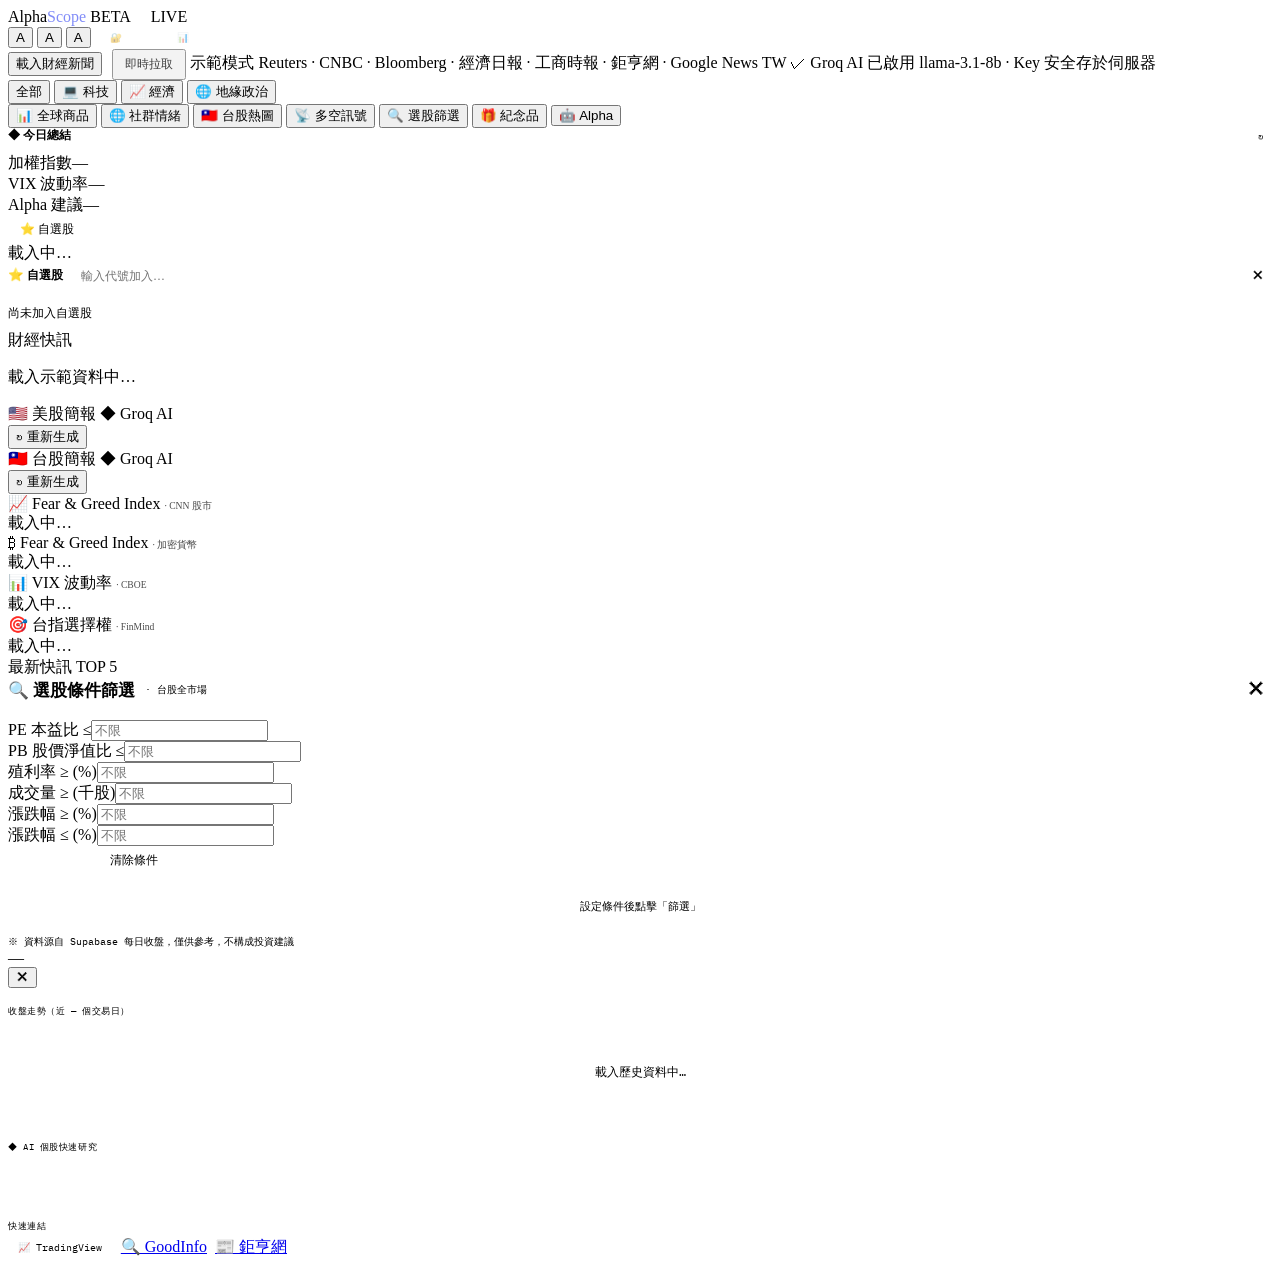
==== index.html @ 3b7e9b81 "Add files via upload" ====
<!DOCTYPE html>
<html lang="zh-TW">
<head>
  <meta charset="UTF-8">
  <meta name="viewport" content="width=device-width, initial-scale=1.0, viewport-fit=cover">
  <title>AlphaScope — AI 財經市場情報</title>
  <link rel="manifest" href="/manifest.json">
  <meta name="theme-color" content="#0c0c18">
  <meta name="mobile-web-app-capable" content="yes">
  <meta name="apple-mobile-web-app-capable" content="yes">
  <meta name="apple-mobile-web-app-status-bar-style" content="black-translucent">
  <meta name="apple-mobile-web-app-title" content="AlphaScope">
  <link rel="apple-touch-icon" href="/icons/apple-touch-icon.png">
  <link rel="apple-touch-icon" sizes="152x152" href="/icons/icon-152x152.png">
  <link rel="apple-touch-icon" sizes="192x192" href="/icons/icon-192x192.png">
  <link rel="icon" type="image/png" sizes="32x32" href="/icons/favicon-32.png">
  <meta property="og:title" content="AlphaScope — AI 財經情報">
  <meta property="og:description" content="台股熱圖・多空訊號・全球商品・新聞摘要">
  <meta property="og:image" content="/icons/icon-512x512.png">
  <meta name="description" content="AI 驅動台股市場情報：熱圖、多空訊號、全球商品、新聞摘要">
  <link rel="preconnect" href="https://fonts.googleapis.com">
  <link href="https://fonts.googleapis.com/css2?family=Playfair+Display:ital,wght@0,700;0,900;1,700&family=IBM+Plex+Mono:wght@400;500;600;700&family=Noto+Sans+TC:wght@400;500;600;700&display=swap" rel="stylesheet">
  <link rel="stylesheet" href="/css/style.css">
</head>
<body>
<header>
  <div style="display:flex;align-items:center;gap:1.25rem">
    <div class="logo">Alpha<span style="color:#818cf8">Scope</span> <span class="logo-badge">BETA</span></div>
    <div class="live-dot">LIVE</div>
  </div>
  <nav style="display:flex;align-items:center;gap:0.5rem;">
    <div class="font-size-ctrl" title="字體大小">
      <button class="font-size-btn sm" onclick="setFontSize('small')" id="fsSmall">A</button>
      <button class="font-size-btn md active" onclick="setFontSize('medium')" id="fsMedium">A</button>
      <button class="font-size-btn lg" onclick="setFontSize('large')" id="fsLarge">A</button>
    </div>
    <button id="ownerBadge" title="點擊解鎖 Owner 模式"
      style="font-family:'IBM Plex Mono',monospace;font-size:0.6rem;padding:0.22rem 0.65rem;border-radius:var(--r-sm);border:1px solid rgba(255,255,255,0.2);background:transparent;color:rgba(255,255,255,0.45);cursor:pointer;transition:all 0.15s;white-space:nowrap;">
      🔐 <span class="hide-mobile">登入</span>
    </button>
    <a href="/chart.html" target="_blank" class="nav-link"
       style="font-family:'IBM Plex Mono',monospace;font-size:0.6rem;padding:0.22rem 0.55rem;border-radius:var(--r-sm);border:1px solid rgba(255,255,255,0.15);color:rgba(255,255,255,0.5);text-decoration:none;white-space:nowrap;">
      📊 <span class="hide-mobile">K線圖</span>
    </a>
  </nav>
</header>

<div class="api-config-bar">
  <div class="api-row">
    <button class="api-fetch-btn" id="fetchBtn" onclick="loadCachedNews()">載入財經新聞</button>
    <button class="api-fetch-btn" id="fetchLiveBtn" onclick="fetchMarketaux()" title="即時從 RSS 抓取最新新聞" style="margin-left:6px;opacity:0.75;font-size:0.78rem;padding:0.3rem 0.7rem;">即時拉取</button>
    <span class="api-status" id="apiStatus">示範模式</span>
    <span class="api-hint" style="margin-right:auto;">Reuters · CNBC · Bloomberg · 經濟日報 · 工商時報 · 鉅亨網 · Google News TW</span>
    <span class="api-status ok" id="groqStatus">✓ Groq AI 已啟用</span>
    <span class="api-hint">llama-3.1-8b · Key 安全存於伺服器</span>
  </div>
</div>

<div class="category-bar">
  <button class="cat-tab active" data-cat="general">全部</button>
  <button class="cat-tab" data-cat="tech">💻 科技</button>
  <button class="cat-tab" data-cat="economy">📈 經濟</button>
  <button class="cat-tab" data-cat="geopolitics">🌐 地緣政治</button>
  <div class="cat-tab-divider"></div>
  <button class="cat-tab cat-tab-tools" id="futuresTab" onclick="showFutures()">📊 全球商品</button>
  <button class="cat-tab cat-tab-tools" id="sentimentTab" onclick="showSentiment()">🌐 社群情緒</button>
  <button class="cat-tab cat-tab-tools" id="heatmapTab" onclick="showHeatmap()">🇹🇼 台股熱圖</button>
  <button class="cat-tab cat-tab-tools" id="signalTab" onclick="showSignal()">📡 多空訊號</button>
  <button class="cat-tab cat-tab-tools" id="screenerTab" onclick="openScreener()">🔍 選股篩選</button>
  <button class="cat-tab cat-tab-tools" id="giftsTab" onclick="showGifts()">🎁 紀念品</button>
  <button class="cat-tab cat-tab-tools" id="alphaTab" onclick="showAlpha()">🤖 Alpha</button>
</div>

<main>
  <div>
    <div id="dailySummaryBanner">
      <div style="display:flex;align-items:center;gap:0.55rem;margin-bottom:0.6rem;flex-wrap:wrap;">
        <span style="font-size:0.72rem;color:var(--muted);font-weight:600;">◆ 今日總結</span>
        <span id="dsbMoodPill" class="dsb-mood-pill"></span>
        <span id="dsbDate" style="font-size:0.68rem;color:var(--muted);margin-left:auto;"></span>
        <button onclick="refreshDailySummary()" style="font-size:0.7rem;padding:2px 8px;border-radius:4px;border:1px solid var(--border);background:transparent;color:var(--muted);cursor:pointer;">↻</button>
      </div>
      <div class="dsb-grid" id="dsbGrid">
        <div class="dsb-stat"><span class="dsb-label">加權指數</span><span class="dsb-val" id="dsbTWSE">—</span></div>
        <div class="dsb-stat"><span class="dsb-label">VIX 波動率</span><span class="dsb-val" id="dsbVIX">—</span></div>
        <div class="dsb-stat"><span class="dsb-label">Alpha 建議</span><span class="dsb-val" id="dsbAlpha">—</span></div>
        <button onclick="openWatchlistPanel()" style="font-size:0.75rem;padding:0.3rem 0.75rem;border-radius:6px;border:1px solid var(--border);background:var(--bg);color:var(--text);cursor:pointer;white-space:nowrap;">⭐ 自選股</button>
      </div>
      <div class="dsb-note" id="dsbNote">載入中…</div>
      <div id="dsbContext" style="display:none;margin-top:0.65rem;padding:0.55rem 0.75rem;border-left:3px solid #3b82f6;background:rgba(59,130,246,0.06);border-radius:0 6px 6px 0;font-size:0.75rem;color:var(--text);line-height:1.6;"></div>
      <div id="dsbRisks" style="display:none;margin-top:0.6rem;">
        <div style="font-size:0.68rem;font-weight:700;color:#d97706;margin-bottom:0.35rem;">⚠ 關鍵風險</div>
        <ul id="dsbRiskList" style="margin:0;padding-left:1.1rem;font-size:0.73rem;color:var(--text);line-height:1.7;"></ul>
      </div>
      <div id="dsbSectors" style="display:none;margin-top:0.6rem;">
        <div style="font-size:0.68rem;font-weight:700;color:var(--muted);margin-bottom:0.35rem;">🏭 今日重點產業</div>
        <div id="dsbSectorList" style="display:flex;flex-wrap:wrap;gap:0.4rem;"></div>
      </div>
    </div>

    <div id="instAlertBar"></div>

    <div id="watchlistPanel">
      <div style="display:flex;align-items:center;margin-bottom:0.6rem;gap:0.5rem;">
        <span style="font-size:0.78rem;font-weight:700;">⭐ 自選股</span>
        <input id="wlSearchInput" type="text" placeholder="輸入代號加入…" maxlength="6"
          style="flex:1;padding:0.28rem 0.6rem;border:1px solid var(--border);border-radius:5px;font-size:0.78rem;background:var(--surface);color:var(--text);"
          onkeydown="if(event.key==='Enter')wlAddStock(this.value)">
        <button onclick="wlAddStock(document.getElementById('wlSearchInput').value)"
          style="padding:0.28rem 0.75rem;border-radius:5px;border:none;background:var(--accent);color:#fff;font-size:0.72rem;cursor:pointer;">+加入</button>
        <button onclick="document.getElementById('watchlistPanel').style.display='none'"
          style="padding:0.28rem 0.5rem;border-radius:5px;border:1px solid var(--border);background:transparent;color:var(--muted);font-size:0.78rem;cursor:pointer;">✕</button>
      </div>
      <div id="wlList"><div style="font-size:0.78rem;color:var(--muted);padding:0.5rem 0;">尚未加入自選股</div></div>
    </div>

    <div id="marketSummaryBox" style="display:none;margin-bottom:1.5rem;background:var(--surface);border:1.5px solid var(--accent);border-radius:10px;overflow:hidden;">
      <div style="background:var(--accent);padding:0.6rem 1.2rem;display:flex;align-items:center;justify-content:space-between;">
        <span style="color:#fff;font-family:'IBM Plex Mono',monospace;font-size:0.72rem;font-weight:700;letter-spacing:0.08em;">◆ 今日市場摘要 · Groq AI</span>
        <div style="display:flex;align-items:center;gap:0.6rem;">
          <span id="summaryTs" style="color:rgba(255,255,255,0.75);font-family:'IBM Plex Mono',monospace;font-size:0.62rem;"></span>
          <button onclick="requireOwner(()=>generateMarketSummary())" style="background:rgba(255,255,255,0.2);border:none;color:#fff;font-size:0.65rem;padding:0.2rem 0.6rem;border-radius:4px;cursor:pointer;font-family:'IBM Plex Mono',monospace;">↻ 重新生成</button>
        </div>
      </div>
      <div id="marketSummaryContent" style="padding:1.1rem 1.3rem;">
        <div class="skeleton"><div class="skel-line"></div><div class="skel-line"></div><div class="skel-line" style="width:80%"></div></div>
      </div>
    </div>

    <div class="feed-header">
      <div><div class="feed-title">財經快訊</div></div>
      <div style="display:flex;align-items:center;gap:0.6rem;">
        <div class="feed-count" id="feedCount"></div>
      </div>
    </div>
    <div id="newsFeed">
      <div class="feed-state"><div class="spinner"></div><p>載入示範資料中…</p></div>
    </div>

    <!-- Futures Panel -->
    <div id="futuresPanel" style="display:none;">
      <div class="panel-header">
        <div class="panel-title">全球商品排行榜</div>
        <div style="display:flex;gap:0.5rem;align-items:center;">
          <span id="futuresTs" class="ts-label"></span>
          <button class="icon-btn" onclick="loadFutures()">↻ 更新</button>
        </div>
      </div>
      <div id="futuresLoading" style="text-align:center;padding:3rem;color:var(--muted);font-size:0.78rem;">載入中…</div>
      <div id="futuresContent" style="display:none;">
        <div style="display:flex;gap:0.5rem;margin-bottom:1rem;flex-wrap:wrap;">
          <button class="fut-sort-btn active" onclick="renderFuturesChart('chgPct')">漲跌幅</button>
          <button class="fut-sort-btn" onclick="renderFuturesChart('volPct')">波幅</button>
        </div>
        <div id="futuresChart"></div>
      </div>
    </div>

    <!-- 社群情緒面板 -->
    <div id="sentimentPanel" style="display:none;">
      <div class="panel-header">
        <div class="panel-title">社群情緒儀表板</div>
        <div style="display:flex;gap:0.5rem;align-items:center;flex-wrap:wrap;">
          <span id="sentimentTs" class="ts-label"></span>
          <button onclick="requireOwner(()=>startSentimentAnalysis())" id="sentimentAnalyzeBtn" style="font-family:'IBM Plex Mono',monospace;font-size:0.65rem;padding:0.3rem 0.9rem;border:none;border-radius:4px;background:var(--accent);color:#fff;cursor:pointer;">▶ 分析</button>
          <button onclick="loadSentimentDemo()" style="font-family:'IBM Plex Mono',monospace;font-size:0.65rem;padding:0.3rem 0.9rem;border:1px solid var(--accent2);border-radius:4px;background:transparent;color:var(--accent2);cursor:pointer;">Demo</button>
        </div>
      </div>
      <div id="sentAiSummary" style="display:none;background:var(--surface);color:var(--text);border-radius:6px;padding:16px 20px;margin-bottom:18px;border-left:4px solid var(--accent);box-shadow:0 0 0 1px var(--border);">
        <div style="font-family:'IBM Plex Mono',monospace;font-size:0.63rem;color:var(--accent);letter-spacing:0.12em;margin-bottom:8px;display:flex;align-items:center;gap:6px;">
          <span style="width:6px;height:6px;background:var(--accent);border-radius:50%;display:inline-block;animation:sentPulse 1.5s infinite;"></span>
          AI SENTIMENT SUMMARY
        </div>
        <p id="sentAiText" style="font-size:0.85rem;line-height:1.7;"></p>
      </div>
      <div style="display:flex;gap:6px;margin-bottom:16px;flex-wrap:wrap;">
        <button class="sent-src-tab active" data-src="all" onclick="sentFilterSrc('all',this)">🌐 全部</button>
        <button class="sent-src-tab" data-src="ptt" onclick="sentFilterSrc('ptt',this)">🇹🇼 PTT 股票版</button>
        <button class="sent-src-tab" data-src="wsb" onclick="sentFilterSrc('wsb',this)">🟠 Reddit WSB</button>
        <button class="sent-src-tab" data-src="inv" onclick="sentFilterSrc('inv',this)">🔵 r/investing</button>
      </div>
      <div style="display:grid;grid-template-columns:280px 1fr;gap:16px;margin-bottom:18px;" class="sent-top-grid">
        <div style="background:var(--surface);border:1px solid var(--border);border-radius:6px;padding:20px 16px;display:flex;flex-direction:column;align-items:center;">
          <div style="font-family:'IBM Plex Mono',monospace;font-size:0.62rem;color:var(--muted);letter-spacing:0.1em;margin-bottom:12px;">SENTIMENT SCORE</div>
          <svg viewBox="0 0 200 110" style="width:180px;height:99px;">
            <path d="M 20 100 A 80 80 0 0 1 180 100" fill="none" stroke="#e5e7eb" stroke-width="16" stroke-linecap="round"/>
            <path d="M 20 100 A 80 80 0 0 1 80 28"   fill="none" stroke="#c8e6c9" stroke-width="16" stroke-linecap="round"/>
            <path d="M 80 28  A 80 80 0 0 1 120 28"  fill="none" stroke="#e2e3e5" stroke-width="16" stroke-linecap="round"/>
            <path d="M 120 28 A 80 80 0 0 1 180 100" fill="none" stroke="#ffccbc" stroke-width="16" stroke-linecap="round"/>
            <line id="sentNeedle" x1="100" y1="100" x2="100" y2="30" stroke="#1a1814" stroke-width="3" stroke-linecap="round" transform="rotate(0,100,100)"/>
            <circle cx="100" cy="100" r="6" fill="#1a1814"/>
            <text x="16"  y="118" font-size="9" fill="#8a8278" font-family="IBM Plex Mono">BEAR</text>
            <text x="168" y="118" font-size="9" fill="#8a8278" font-family="IBM Plex Mono">BULL</text>
          </svg>
          <div id="sentGaugeValue" style="font-family:'Playfair Display',serif;font-size:2rem;font-weight:700;color:var(--muted);">—</div>
          <div id="sentGaugeLabel" style="font-family:'IBM Plex Mono',monospace;font-size:0.75rem;color:var(--muted);margin-top:2px;">等待分析</div>
        </div>
        <div style="background:var(--surface);border:1px solid var(--border);border-radius:6px;padding:18px 20px;">
          <div style="font-family:'IBM Plex Mono',monospace;font-size:0.62rem;color:var(--muted);letter-spacing:0.1em;margin-bottom:14px;">BREAKDOWN</div>
          <div style="display:flex;flex-direction:column;gap:12px;" id="sentBarsWrap">
            <div style="display:flex;align-items:center;gap:8px;">
              <span style="font-family:'IBM Plex Mono',monospace;font-size:0.68rem;color:#dc2626;width:50px;">多頭</span>
              <div style="flex:1;background:#e5e7eb;border-radius:2px;height:16px;overflow:hidden;"><div id="sentBullBar" style="height:100%;width:0%;background:#dc2626;border-radius:2px;transition:width 0.8s;"></div></div>
              <span id="sentBullCnt" style="font-family:'IBM Plex Mono',monospace;font-size:0.75rem;color:var(--accent);width:28px;text-align:right;">0</span>
            </div>
            <div style="display:flex;align-items:center;gap:8px;">
              <span style="font-family:'IBM Plex Mono',monospace;font-size:0.68rem;color:var(--muted);width:50px;">中性</span>
              <div style="flex:1;background:#e5e7eb;border-radius:2px;height:16px;overflow:hidden;"><div id="sentNeuBar" style="height:100%;width:0%;background:var(--muted);border-radius:2px;transition:width 0.8s;"></div></div>
              <span id="sentNeuCnt" style="font-family:'IBM Plex Mono',monospace;font-size:0.75rem;color:var(--muted);width:28px;text-align:right;">0</span>
            </div>
            <div style="display:flex;align-items:center;gap:8px;">
              <span style="font-family:'IBM Plex Mono',monospace;font-size:0.68rem;color:var(--accent3);width:50px;">空頭</span>
              <div style="flex:1;background:#e5e7eb;border-radius:2px;height:16px;overflow:hidden;"><div id="sentBearBar" style="height:100%;width:0%;background:#16a34a;border-radius:2px;transition:width 0.8s;"></div></div>
              <span id="sentBearCnt" style="font-family:'IBM Plex Mono',monospace;font-size:0.75rem;color:var(--accent3);width:28px;text-align:right;">0</span>
            </div>
          </div>
          <div style="margin-top:14px;padding-top:12px;border-top:1px solid var(--border);">
            <div style="display:flex;align-items:center;justify-content:space-between;margin-bottom:8px;">
              <div style="font-family:'IBM Plex Mono',monospace;font-size:0.62rem;color:var(--muted);letter-spacing:0.1em;">BY SOURCE</div>
              <div style="display:flex;gap:8px;font-family:'IBM Plex Mono',monospace;font-size:0.58rem;">
                <span style="display:flex;align-items:center;gap:3px;"><span style="width:8px;height:8px;border-radius:50%;background:#dc2626;display:inline-block;"></span>多頭</span>
                <span style="display:flex;align-items:center;gap:3px;"><span style="width:8px;height:8px;border-radius:50%;background:#b4b2a9;display:inline-block;"></span>中性</span>
                <span style="display:flex;align-items:center;gap:3px;"><span style="width:8px;height:8px;border-radius:50%;background:var(--accent3);display:inline-block;"></span>空頭</span>
              </div>
            </div>
            <div id="sentSrcBreakdown" style="display:flex;flex-direction:column;gap:6px;"></div>
          </div>
        </div>
      </div>
      <div style="display:flex;align-items:center;justify-content:space-between;margin-bottom:10px;flex-wrap:wrap;gap:6px;">
        <div style="font-family:'Playfair Display',serif;font-size:1rem;font-weight:600;">貼文列表</div>
        <div style="display:flex;gap:5px;flex-wrap:wrap;" id="sentFilterPills">
          <button class="sent-pill active-all" onclick="sentFilterSentiment('all',this)">全部</button>
          <button class="sent-pill" onclick="sentFilterSentiment('bull',this)">多頭 🔴</button>
          <button class="sent-pill" onclick="sentFilterSentiment('neutral',this)">中性 ⚪</button>
          <button class="sent-pill" onclick="sentFilterSentiment('bear',this)">空頭 🟢</button>
        </div>
      </div>
      <div id="sentPostList" style="display:flex;flex-direction:column;gap:8px;">
        <div style="text-align:center;padding:36px;color:var(--muted);font-family:'IBM Plex Mono',monospace;font-size:0.75rem;">
          點擊「▶ 分析」開始，或點「Demo」查看效果
        </div>
      </div>
    </div>

    <!-- 台股熱圖面板 -->
    <div id="heatmapPanel" style="display:none;">
      <div>
        <div class="panel-header">
          <div class="panel-title">🇹🇼 台股市場熱圖</div>
          <div style="display:flex;gap:0.5rem;align-items:center;flex-wrap:wrap;">
            <span id="heatmapTs" class="ts-label"></span>
            <span class="info-badge" title="面積依市值^0.38壓縮，台積電佔約12%，保留相對大小">面積 ≈ 市值</span>
            <button class="icon-btn" onclick="debugHeatmapDates()" title="查看 Supabase 各日期資料覆蓋率" style="font-size:0.58rem;opacity:0.7;">🔍 除錯</button>
            <button class="icon-btn" onclick="loadHeatmap()">↻ 更新</button>
          </div>
        </div>
        <div style="display:flex;align-items:center;justify-content:space-between;margin-bottom:12px;flex-wrap:wrap;gap:8px;">
          <div style="display:flex;align-items:center;gap:6px;">
            <span style="font-family:'IBM Plex Mono',monospace;font-size:0.6rem;color:var(--muted);">漲跌幅</span>
            <div style="display:flex;gap:2px;align-items:center;">
              <div style="width:20px;height:10px;border-radius:2px;background:#7b1a1a;"></div>
              <div style="width:20px;height:10px;border-radius:2px;background:#a83030;"></div>
              <div style="width:20px;height:10px;border-radius:2px;background:#dc2626;"></div>
              <div style="width:20px;height:10px;border-radius:2px;background:#e07850;"></div>
              <div style="width:20px;height:10px;border-radius:2px;background:#8a8480;"></div>
              <div style="width:20px;height:10px;border-radius:2px;background:#4a9d6a;"></div>
              <div style="width:20px;height:10px;border-radius:2px;background:#16a34a;"></div>
              <div style="width:20px;height:10px;border-radius:2px;background:#1a7040;"></div>
              <div style="width:20px;height:10px;border-radius:2px;background:#0f4a28;"></div>
            </div>
            <span style="font-family:'IBM Plex Mono',monospace;font-size:0.58rem;color:#dc2626;font-weight:600;">▲漲</span>
            <span style="font-family:'IBM Plex Mono',monospace;font-size:0.58rem;color:var(--accent3);font-weight:600;">▼跌</span>
          </div>
          <span style="font-family:'IBM Plex Mono',monospace;font-size:0.58rem;color:var(--muted);">點擊開啟 TradingView · 滑鼠懸停查看詳情</span>
        </div>
        <div id="hmSectorBar" style="margin-bottom:10px;display:none;">
          <div style="font-family:'IBM Plex Mono',monospace;font-size:0.55rem;color:var(--muted);letter-spacing:0.06em;margin-bottom:6px;">
            <span id="hmSectorBarTitle">產業漲跌幅</span><span style="opacity:0.6;"> · 點擊篩選</span>
          </div>
          <div id="hmSectorBarRows" style="display:flex;flex-direction:column;gap:4px;"></div>
        </div>
        <div id="hmSectorFilter" style="display:flex;gap:5px;margin-bottom:12px;flex-wrap:wrap;">
          <button class="hm-filter-btn active" data-sector="all" onclick="hmFilterSector('all',this)">全部</button>
        </div>
        <div id="heatmapLoading" style="text-align:center;padding:3rem;color:var(--muted);font-size:0.78rem;"><div class="spinner" style="margin:0 auto 12px;"></div>載入台股資料中…</div>
        <div id="heatmapSvgWrap" style="display:none;">
          <svg id="heatmapSvg" xmlns="http://www.w3.org/2000/svg"></svg>
        </div>
      </div>
    </div>

    <div id="hmTooltip"></div>

    <!-- 多空訊號面板 -->
    <div id="signalPanel" style="display:none;">
      <div class="signal-header">
        <div class="panel-title">📡 多空訊號</div>
        <button class="icon-btn" onclick="loadMktSignals()">↻ 更新</button>
      </div>

      <div id="mktSignalPanel" style="display:flex;flex-direction:column;gap:1rem;">

        <!-- 綜合訊號儀表盤 -->
        <div id="mktSignalSummary" style="display:flex;flex-direction:column;align-items:center;gap:1rem;padding:1.4rem 1.2rem;">
          <div style="position:relative;width:160px;height:160px;flex-shrink:0;">
            <svg width="160" height="160" viewBox="0 0 160 160" style="display:block;">
              <circle cx="80" cy="80" r="66" fill="none" stroke="var(--border)" stroke-width="10" stroke-dasharray="331 415" stroke-dashoffset="-83" stroke-linecap="round"/>
              <circle id="signalGaugeArc" cx="80" cy="80" r="66" fill="none" stroke="var(--muted)" stroke-width="10"
                stroke-dasharray="0 415" stroke-dashoffset="-83" stroke-linecap="round"
                style="transition:stroke-dasharray 0.8s ease,stroke 0.5s;"/>
              <text id="signalGaugeScore" x="80" y="72" text-anchor="middle" font-size="34" font-weight="800" fill="var(--muted)" font-family="'IBM Plex Mono',monospace">—</text>
              <text x="80" y="90" text-anchor="middle" font-size="11" fill="var(--muted)" font-family="inherit">/100</text>
              <text id="signalGaugeLabel" x="80" y="112" text-anchor="middle" font-size="12" font-weight="700" fill="var(--muted)" font-family="inherit">載入中</text>
            </svg>
            <div style="position:absolute;bottom:14px;left:6px;font-size:0.55rem;color:var(--muted);font-family:'IBM Plex Mono',monospace;">空</div>
            <div style="position:absolute;bottom:14px;right:6px;font-size:0.55rem;color:var(--muted);font-family:'IBM Plex Mono',monospace;">多</div>
          </div>
          <div style="text-align:center;">
            <div id="mktSignalTitle" style="font-family:'IBM Plex Mono',monospace;font-size:0.9rem;font-weight:700;letter-spacing:0.04em;">載入中…</div>
            <div id="mktSignalDesc" style="font-family:'IBM Plex Mono',monospace;font-size:0.7rem;color:var(--muted);margin-top:4px;"></div>
          </div>
          <div id="mktSignalDot" style="display:none;"></div>
          <div id="mktSignalScore" style="display:none;"></div>
          <div style="display:grid;grid-template-columns:repeat(4,minmax(0,1fr));gap:0.5rem;width:100%;">
            <div style="background:var(--bg);border:1px solid var(--border);border-radius:8px;padding:0.55rem 0.4rem;text-align:center;">
              <div style="font-size:0.58rem;color:var(--muted);margin-bottom:4px;">法人籌碼</div>
              <svg width="38" height="38" viewBox="0 0 38 38" style="display:block;margin:0 auto 2px;">
                <circle cx="19" cy="19" r="14" fill="none" stroke="var(--border)" stroke-width="3"/>
                <circle id="subArcChips" cx="19" cy="19" r="14" fill="none" stroke="var(--muted)" stroke-width="3" stroke-dasharray="0 88" stroke-dashoffset="22" stroke-linecap="round" style="transition:all 0.6s;"/>
                <text id="subTxtChips" x="19" y="23" text-anchor="middle" font-size="9" font-weight="700" fill="var(--muted)" font-family="'IBM Plex Mono',monospace">—</text>
              </svg>
              <div id="subLblChips" style="font-size:0.55rem;color:var(--muted);">待載入</div>
            </div>
            <div style="background:var(--bg);border:1px solid var(--border);border-radius:8px;padding:0.55rem 0.4rem;text-align:center;">
              <div style="font-size:0.58rem;color:var(--muted);margin-bottom:4px;">選擇權</div>
              <svg width="38" height="38" viewBox="0 0 38 38" style="display:block;margin:0 auto 2px;">
                <circle cx="19" cy="19" r="14" fill="none" stroke="var(--border)" stroke-width="3"/>
                <circle id="subArcOpt" cx="19" cy="19" r="14" fill="none" stroke="var(--muted)" stroke-width="3" stroke-dasharray="0 88" stroke-dashoffset="22" stroke-linecap="round" style="transition:all 0.6s;"/>
                <text id="subTxtOpt" x="19" y="23" text-anchor="middle" font-size="9" font-weight="700" fill="var(--muted)" font-family="'IBM Plex Mono',monospace">—</text>
              </svg>
              <div id="subLblOpt" style="font-size:0.55rem;color:var(--muted);">待載入</div>
            </div>
            <div style="background:var(--bg);border:1px solid var(--border);border-radius:8px;padding:0.55rem 0.4rem;text-align:center;">
              <div style="font-size:0.58rem;color:var(--muted);margin-bottom:4px;">融資券</div>
              <svg width="38" height="38" viewBox="0 0 38 38" style="display:block;margin:0 auto 2px;">
                <circle cx="19" cy="19" r="14" fill="none" stroke="var(--border)" stroke-width="3"/>
                <circle id="subArcMargin" cx="19" cy="19" r="14" fill="none" stroke="var(--muted)" stroke-width="3" stroke-dasharray="0 88" stroke-dashoffset="22" stroke-linecap="round" style="transition:all 0.6s;"/>
                <text id="subTxtMargin" x="19" y="23" text-anchor="middle" font-size="9" font-weight="700" fill="var(--muted)" font-family="'IBM Plex Mono',monospace">—</text>
              </svg>
              <div id="subLblMargin" style="font-size:0.55rem;color:var(--muted);">待載入</div>
            </div>
            <div style="background:var(--bg);border:1px solid var(--border);border-radius:8px;padding:0.55rem 0.4rem;text-align:center;">
              <div style="font-size:0.58rem;color:var(--muted);margin-bottom:4px;">恐慌指數</div>
              <svg width="38" height="38" viewBox="0 0 38 38" style="display:block;margin:0 auto 2px;">
                <circle cx="19" cy="19" r="14" fill="none" stroke="var(--border)" stroke-width="3"/>
                <circle id="subArcVix" cx="19" cy="19" r="14" fill="none" stroke="var(--muted)" stroke-width="3" stroke-dasharray="0 88" stroke-dashoffset="22" stroke-linecap="round" style="transition:all 0.6s;"/>
                <text id="subTxtVix" x="19" y="23" text-anchor="middle" font-size="9" font-weight="700" fill="var(--muted)" font-family="'IBM Plex Mono',monospace">—</text>
              </svg>
              <div id="subLblVix" style="font-size:0.55rem;color:var(--muted);">待載入</div>
            </div>
          </div>
        </div>

        <!-- 三欄 grid -->
        <div style="display:grid;grid-template-columns:repeat(3,minmax(0,1fr));gap:1rem;align-items:start;">

          <!-- 欄①：台指選擇權 -->
          <div style="border-radius:12px;padding:1.1rem 1.2rem;box-shadow:0 0 0 1px var(--border-dark);background:var(--surface);">
            <div style="font-family:'IBM Plex Mono',monospace;font-size:0.6rem;color:var(--muted);letter-spacing:0.1em;text-transform:uppercase;margin-bottom:1rem;">🎯 台指選擇權</div>
            <div class="stat-grid stat-grid-2" style="margin-bottom:0.3rem;">
              <div class="stat-card">
                <div class="stat-label">P/C Ratio OI</div>
                <div id="ms_pcOI" class="stat-value">—</div>
                <div id="ms_pcOILabel" class="stat-badge"></div>
              </div>
              <div class="stat-card">
                <div class="stat-label">Max Pain</div>
                <div id="ms_maxPain" class="stat-value" style="font-size:1rem;">—</div>
                <div class="stat-badge" style="color:var(--muted);font-size:0.55rem;">點</div>
              </div>
            </div>
            <!-- ✅ Max Pain 近5日趨勢圖（多空訊號儀表板）-->
            <div id="ms_maxPainTrend"></div>
            <div class="opt-inst-label" style="margin-top:0.75rem;">法人選擇權淨部位（口）</div>
            <div id="ms_instRows" style="display:flex;flex-direction:column;gap:0.28rem;"></div>
            <div id="ms_optTs" style="font-family:'IBM Plex Mono',monospace;font-size:0.62rem;color:var(--muted);text-align:right;margin-top:0.7rem;"></div>
          </div>

          <!-- 欄②：微台指散戶多空比 -->
          <div style="border-radius:12px;padding:1.1rem 1.2rem;box-shadow:0 0 0 1px var(--border-dark);background:var(--surface);">
            <div style="font-family:'IBM Plex Mono',monospace;font-size:0.6rem;color:var(--muted);letter-spacing:0.1em;text-transform:uppercase;margin-bottom:1rem;">🔬 微型台指 TMF（微台）OI 口數</div>
            <div id="ms_tmfLoading" style="font-size:0.72rem;color:var(--muted);">載入中…</div>
            <div id="ms_tmfContent" style="display:none;">
              <div style="display:flex;align-items:baseline;gap:0.5rem;margin-bottom:0.25rem;">
                <div id="ms_tmfRatio" style="font-family:'Playfair Display',serif;font-size:1.9rem;font-weight:800;line-height:1;">—</div>
                <div style="font-family:'IBM Plex Mono',monospace;font-size:0.65rem;color:var(--muted);">%</div>
              </div>
              <div id="ms_tmfLabel" style="font-family:'IBM Plex Mono',monospace;font-size:0.6rem;padding:0.22rem 0.5rem;border-radius:4px;display:inline-block;margin-bottom:0.8rem;font-weight:600;"></div>
              <div style="display:grid;grid-template-columns:1fr 1fr;gap:0.5rem;margin-bottom:0.8rem;">
                <div style="background:var(--bg);border-radius:8px;padding:0.5rem 0.6rem;">
                  <div style="font-family:'IBM Plex Mono',monospace;font-size:0.62rem;color:var(--muted);margin-bottom:3px;">三大法人合計淨額</div>
                  <div id="ms_tmfTotalNet" style="font-family:'IBM Plex Mono',monospace;font-size:0.88rem;font-weight:700;">—</div>
                  <div style="font-family:'IBM Plex Mono',monospace;font-size:0.5rem;color:var(--muted);">口</div>
                </div>
                <div style="background:var(--bg);border-radius:8px;padding:0.5rem 0.6rem;">
                  <div style="font-family:'IBM Plex Mono',monospace;font-size:0.62rem;color:var(--muted);margin-bottom:3px;">全體未平倉量</div>
                  <div id="ms_tmfTotalOI" style="font-family:'IBM Plex Mono',monospace;font-size:0.88rem;font-weight:700;">—</div>
                  <div style="font-family:'IBM Plex Mono',monospace;font-size:0.5rem;color:var(--muted);">口</div>
                </div>
              </div>
              <div style="font-family:'IBM Plex Mono',monospace;font-size:0.62rem;color:var(--muted);margin-bottom:0.35rem;">法人淨部位（口）</div>
              <div id="ms_tmfInstRows" style="display:flex;flex-direction:column;gap:0.25rem;margin-bottom:0.6rem;"></div>
              <div style="font-family:'IBM Plex Mono',monospace;font-size:0.62rem;color:var(--muted);margin-bottom:0.35rem;">近期散戶多空比（%）</div>
              <div id="ms_tmfBars" style="display:flex;align-items:flex-end;gap:3px;height:44px;"></div>
              <div id="ms_tmfDates" style="display:flex;gap:3px;margin-top:3px;"></div>
              <div id="ms_tmfTs" style="font-family:'IBM Plex Mono',monospace;font-size:0.62rem;color:var(--muted);text-align:right;margin-top:0.6rem;"></div>
            </div>
          </div>

          <!-- 欄③：融資融券 + 回測 -->
          <div style="display:flex;flex-direction:column;gap:1rem;">
            <div style="border-radius:12px;padding:1.1rem 1.2rem;box-shadow:0 0 0 1px var(--border-dark);background:var(--surface);">
              <div style="font-family:'IBM Plex Mono',monospace;font-size:0.6rem;color:var(--muted);letter-spacing:0.1em;text-transform:uppercase;margin-bottom:1rem;">💳 融資融券</div>
              <div id="ms_marginLoading" style="font-size:0.72rem;color:var(--muted);">載入中…</div>
              <div id="ms_marginContent" style="display:none;">
                <div style="display:grid;grid-template-columns:1fr 1fr;gap:0.6rem;margin-bottom:0.7rem;">
                  <div style="background:var(--bg);border-radius:8px;padding:0.6rem 0.5rem;text-align:center;">
                    <div style="font-family:'IBM Plex Mono',monospace;font-size:0.62rem;color:var(--muted);">融資餘額（億）</div>
                    <div id="ms_marginBal" style="font-family:'Playfair Display',serif;font-size:1.4rem;font-weight:800;margin-top:3px;line-height:1.1;">—</div>
                    <div id="ms_marginChg" style="font-family:'IBM Plex Mono',monospace;font-size:0.58rem;font-weight:700;margin-top:3px;"></div>
                  </div>
                  <div style="background:var(--bg);border-radius:8px;padding:0.6rem 0.5rem;text-align:center;">
                    <div style="font-family:'IBM Plex Mono',monospace;font-size:0.62rem;color:var(--muted);">融券餘額（張）</div>
                    <div id="ms_shortBal" style="font-family:'Playfair Display',serif;font-size:1.4rem;font-weight:800;margin-top:3px;line-height:1.1;">—</div>
                    <div id="ms_shortChg" style="font-family:'IBM Plex Mono',monospace;font-size:0.58rem;font-weight:700;margin-top:3px;"></div>
                  </div>
                </div>
                <div style="font-family:'IBM Plex Mono',monospace;font-size:0.62rem;color:var(--muted);margin-bottom:0.35rem;">融資近10日趨勢（億）</div>
                <div id="ms_marginBars" style="display:flex;align-items:flex-end;gap:3px;height:40px;"></div>
                <div id="ms_marginTs" style="font-family:'IBM Plex Mono',monospace;font-size:0.62rem;color:var(--muted);text-align:right;margin-top:0.5rem;"></div>
              </div>
            </div>
            <div style="border-radius:12px;padding:1.1rem 1.2rem;box-shadow:0 0 0 1px var(--border-dark);background:var(--surface);">
              <div style="font-family:'IBM Plex Mono',monospace;font-size:0.6rem;color:var(--muted);letter-spacing:0.1em;text-transform:uppercase;margin-bottom:0.7rem;">📐 訊號回測</div>
              <div id="ms_backtestSection">
                <div style="font-family:'IBM Plex Mono',monospace;font-size:0.62rem;color:var(--muted);text-align:center;padding:0.75rem;">
                  資料累積中…<br><span style="font-size:0.55rem;opacity:0.7;">建議累積 5 個交易日後查看</span>
                </div>
              </div>
            </div>
          </div>
        </div>

        <!-- 估值+β grid -->
        <div style="display:grid;grid-template-columns:1fr 1fr;gap:1rem;">
          <div style="border-radius:12px;padding:1.1rem 1.2rem;box-shadow:0 0 0 1px var(--border-dark);background:var(--surface);">
            <div style="font-family:'IBM Plex Mono',monospace;font-size:0.6rem;color:var(--muted);letter-spacing:0.1em;text-transform:uppercase;margin-bottom:0.9rem;">📊 熱圖估值分布</div>
            <div id="ms_valLoading" style="font-size:0.72rem;color:var(--muted);">計算中…</div>
            <div id="ms_valContent" style="display:none;">
              <div style="display:grid;grid-template-columns:repeat(3,1fr);gap:0.5rem;margin-bottom:0.8rem;">
                <div style="background:var(--bg);border-radius:8px;padding:0.5rem;text-align:center;">
                  <div style="font-family:'IBM Plex Mono',monospace;font-size:0.48rem;color:var(--muted);margin-bottom:3px;">偏便宜</div>
                  <div id="ms_valCheap" style="font-family:'Playfair Display',serif;font-size:1.4rem;font-weight:800;color:#16a34a;">—</div>
                  <div style="font-family:'IBM Plex Mono',monospace;font-size:0.45rem;color:var(--muted);">支</div>
                </div>
                <div style="background:var(--bg);border-radius:8px;padding:0.5rem;text-align:center;">
                  <div style="font-family:'IBM Plex Mono',monospace;font-size:0.48rem;color:var(--muted);margin-bottom:3px;">合理</div>
                  <div id="ms_valOk" style="font-family:'Playfair Display',serif;font-size:1.4rem;font-weight:800;color:var(--muted);">—</div>
                  <div style="font-family:'IBM Plex Mono',monospace;font-size:0.45rem;color:var(--muted);">支</div>
                </div>
                <div style="background:var(--bg);border-radius:8px;padding:0.5rem;text-align:center;">
                  <div style="font-family:'IBM Plex Mono',monospace;font-size:0.48rem;color:var(--muted);margin-bottom:3px;">偏貴/高估</div>
                  <div id="ms_valExp" style="font-family:'Playfair Display',serif;font-size:1.4rem;font-weight:800;color:#dc2626;">—</div>
                  <div style="font-family:'IBM Plex Mono',monospace;font-size:0.45rem;color:var(--muted);">支</div>
                </div>
              </div>
              <div style="display:flex;flex-direction:column;gap:0.25rem;margin-bottom:0.6rem;">
                <div style="display:flex;justify-content:space-between;"><span style="font-family:'IBM Plex Mono',monospace;font-size:0.6rem;color:var(--muted);">平均本益比</span><span id="ms_avgPER" style="font-family:'IBM Plex Mono',monospace;font-size:0.62rem;font-weight:600;">—</span></div>
                <div style="display:flex;justify-content:space-between;"><span style="font-family:'IBM Plex Mono',monospace;font-size:0.6rem;color:var(--muted);">平均殖利率</span><span id="ms_avgDY" style="font-family:'IBM Plex Mono',monospace;font-size:0.62rem;font-weight:600;">—</span></div>
                <div style="display:flex;justify-content:space-between;"><span style="font-family:'IBM Plex Mono',monospace;font-size:0.6rem;color:var(--muted);">高息股（≥5%）</span><span id="ms_highDYCount" style="font-family:'IBM Plex Mono',monospace;font-size:0.62rem;font-weight:600;color:#f59e0b;">—</span></div>
              </div>
              <div id="ms_valSignal" style="font-family:'IBM Plex Mono',monospace;font-size:0.62rem;padding:0.35rem 0.6rem;border-radius:6px;text-align:center;font-weight:600;"></div>
            </div>
          </div>
          <div style="border-radius:12px;padding:1.1rem 1.2rem;box-shadow:0 0 0 1px var(--border-dark);background:var(--surface);">
            <div style="font-family:'IBM Plex Mono',monospace;font-size:0.6rem;color:var(--muted);letter-spacing:0.1em;text-transform:uppercase;margin-bottom:0.9rem;">📐 CAPM β 值分析</div>
            <div id="ms_betaLoading" style="font-size:0.72rem;color:var(--muted);">計算中…</div>
            <div id="ms_betaContent" style="display:none;">
              <div style="display:grid;grid-template-columns:repeat(3,1fr);gap:0.5rem;margin-bottom:0.8rem;">
                <div style="background:var(--bg);border-radius:8px;padding:0.5rem;text-align:center;">
                  <div style="font-family:'IBM Plex Mono',monospace;font-size:0.46rem;color:var(--muted);margin-bottom:3px;">低波動 β&lt;0.8</div>
                  <div id="ms_betaLow" style="font-family:'Playfair Display',serif;font-size:1.4rem;font-weight:800;color:#0ea5e9;">—</div>
                  <div style="font-family:'IBM Plex Mono',monospace;font-size:0.45rem;color:var(--muted);">支</div>
                </div>
                <div style="background:var(--bg);border-radius:8px;padding:0.5rem;text-align:center;">
                  <div style="font-family:'IBM Plex Mono',monospace;font-size:0.46rem;color:var(--muted);margin-bottom:3px;">市場 0.8~1.2</div>
                  <div id="ms_betaMid" style="font-family:'Playfair Display',serif;font-size:1.4rem;font-weight:800;color:var(--muted);">—</div>
                  <div style="font-family:'IBM Plex Mono',monospace;font-size:0.45rem;color:var(--muted);">支</div>
                </div>
                <div style="background:var(--bg);border-radius:8px;padding:0.5rem;text-align:center;">
                  <div style="font-family:'IBM Plex Mono',monospace;font-size:0.46rem;color:var(--muted);margin-bottom:3px;">高波動 β&gt;1.2</div>
                  <div id="ms_betaHigh" style="font-family:'Playfair Display',serif;font-size:1.4rem;font-weight:800;color:#f97316;">—</div>
                  <div style="font-family:'IBM Plex Mono',monospace;font-size:0.45rem;color:var(--muted);">支</div>
                </div>
              </div>
              <div style="display:flex;justify-content:space-between;margin-bottom:0.4rem;">
                <span style="font-family:'IBM Plex Mono',monospace;font-size:0.6rem;color:var(--muted);">市場平均 β</span>
                <span id="ms_avgBeta" style="font-family:'IBM Plex Mono',monospace;font-size:0.62rem;font-weight:600;">—</span>
              </div>
              <div style="font-family:'IBM Plex Mono',monospace;font-size:0.62rem;color:var(--muted);margin-bottom:0.3rem;">高波動 Top 5</div>
              <div id="ms_betaTop5" style="display:flex;flex-direction:column;gap:0.2rem;margin-bottom:0.6rem;"></div>
              <div id="ms_betaSignal" style="font-family:'IBM Plex Mono',monospace;font-size:0.62rem;padding:0.35rem 0.6rem;border-radius:6px;text-align:center;font-weight:600;"></div>
            </div>
          </div>
        </div>

        <!-- 籌碼面板 -->
        <div id="chipsPanel" style="margin-top:1rem;">
          <div style="display:flex;align-items:center;gap:0.6rem;margin-bottom:0.9rem;">
            <div style="font-family:'IBM Plex Mono',monospace;font-size:0.6rem;color:var(--accent);border-left:2px solid var(--accent);padding-left:8px;letter-spacing:0.08em;text-transform:uppercase;font-weight:600;">籌碼面板</div>
            <span id="chips-date" style="font-size:0.55rem;color:var(--muted);font-family:'IBM Plex Mono',monospace;"></span>
            <span id="chips-loading" style="font-size:0.55rem;color:var(--muted);">載入中…</span>
          </div>
          <div style="display:grid;grid-template-columns:1fr 1fr;gap:1rem;margin-bottom:1rem;">
            <div style="border-radius:12px;padding:1.1rem 1.2rem;box-shadow:0 0 0 1px var(--border-dark);background:var(--surface);">
              <div style="font-family:'IBM Plex Mono',monospace;font-size:0.6rem;color:var(--muted);letter-spacing:0.1em;text-transform:uppercase;margin-bottom:0.9rem;">🏢 三大法人現貨 <span style="font-size:0.62rem;opacity:0.7;">億元</span></div>
              <table style="width:100%;border-collapse:collapse;font-size:0.68rem;">
                <thead><tr>
                  <th style="text-align:left;padding:4px 6px;color:var(--muted);font-size:0.62rem;border-bottom:1px solid var(--border);font-family:'IBM Plex Mono',monospace;font-weight:400;">身份</th>
                  <th style="text-align:right;padding:4px 6px;color:var(--muted);font-size:0.62rem;border-bottom:1px solid var(--border);font-family:'IBM Plex Mono',monospace;font-weight:400;">買進</th>
                  <th style="text-align:right;padding:4px 6px;color:var(--muted);font-size:0.62rem;border-bottom:1px solid var(--border);font-family:'IBM Plex Mono',monospace;font-weight:400;">賣出</th>
                  <th style="text-align:right;padding:4px 6px;color:var(--muted);font-size:0.62rem;border-bottom:1px solid var(--border);font-family:'IBM Plex Mono',monospace;font-weight:400;">買賣超</th>
                </tr></thead>
                <tbody id="chips-spot-body"><tr><td colspan="4" style="text-align:center;color:var(--muted);padding:12px;font-size:0.65rem;">載入中…</td></tr></tbody>
              </table>
              <div style="margin-top:8px;padding:6px 8px;background:var(--bg);border-radius:6px;display:flex;justify-content:space-between;align-items:center;">
                <span style="font-size:0.62rem;color:var(--muted);font-family:'IBM Plex Mono',monospace;">三大法人合計</span>
                <span id="chips-spot-total" style="font-size:0.8rem;font-weight:700;font-family:'IBM Plex Mono',monospace;"></span>
              </div>
            </div>
            <div style="border-radius:12px;padding:1.1rem 1.2rem;box-shadow:0 0 0 1px var(--border-dark);background:var(--surface);">
              <div style="font-family:'IBM Plex Mono',monospace;font-size:0.6rem;color:var(--muted);letter-spacing:0.1em;text-transform:uppercase;margin-bottom:0.9rem;">📈 台指期 TX（大台）<span style="font-size:0.62rem;opacity:0.7;margin-left:4px;">OI 口數</span></div>
              <table style="width:100%;border-collapse:collapse;font-size:0.68rem;">
                <thead><tr>
                  <th style="text-align:left;padding:4px 6px;color:var(--muted);font-size:0.62rem;border-bottom:1px solid var(--border);font-family:'IBM Plex Mono',monospace;font-weight:400;">身份</th>
                  <th style="text-align:right;padding:4px 6px;color:var(--muted);font-size:0.62rem;border-bottom:1px solid var(--border);font-family:'IBM Plex Mono',monospace;font-weight:400;">多方</th>
                  <th style="text-align:right;padding:4px 6px;color:var(--muted);font-size:0.62rem;border-bottom:1px solid var(--border);font-family:'IBM Plex Mono',monospace;font-weight:400;">空方</th>
                  <th style="text-align:right;padding:4px 6px;color:var(--muted);font-size:0.62rem;border-bottom:1px solid var(--border);font-family:'IBM Plex Mono',monospace;font-weight:400;">淨額</th>
                </tr></thead>
                <tbody id="chips-tx-body"><tr><td colspan="4" style="text-align:center;color:var(--muted);padding:12px;font-size:0.65rem;">載入中…</td></tr></tbody>
              </table>
              <div style="margin-top:8px;padding:6px 8px;background:var(--bg);border-radius:6px;display:flex;justify-content:space-between;align-items:center;">
                <span style="font-size:0.62rem;color:var(--muted);font-family:'IBM Plex Mono',monospace;">三大法人合計淨額</span>
                <span id="chips-tx-total" style="font-size:0.8rem;font-weight:700;font-family:'IBM Plex Mono',monospace;"></span>
              </div>
            </div>
          </div>
          <div style="display:grid;grid-template-columns:1fr 1fr;gap:1rem;margin-bottom:1rem;">
            <div style="border-radius:12px;padding:1.1rem 1.2rem;box-shadow:0 0 0 1px var(--border-dark);background:var(--surface);">
              <div style="font-family:'IBM Plex Mono',monospace;font-size:0.6rem;color:var(--muted);letter-spacing:0.1em;text-transform:uppercase;margin-bottom:0.9rem;">📉 小型台指 MTX（小台）<span style="font-size:0.62rem;opacity:0.7;margin-left:4px;">OI 口數</span></div>
              <table style="width:100%;border-collapse:collapse;font-size:0.68rem;">
                <thead><tr>
                  <th style="text-align:left;padding:4px 6px;color:var(--muted);font-size:0.62rem;border-bottom:1px solid var(--border);font-family:'IBM Plex Mono',monospace;font-weight:400;">身份</th>
                  <th style="text-align:right;padding:4px 6px;color:var(--muted);font-size:0.62rem;border-bottom:1px solid var(--border);font-family:'IBM Plex Mono',monospace;font-weight:400;">淨額口數</th>
                </tr></thead>
                <tbody id="chips-mtx-body"><tr><td colspan="2" style="text-align:center;color:var(--muted);padding:12px;font-size:0.65rem;">載入中…</td></tr></tbody>
              </table>
              <div style="margin-top:8px;padding:6px 8px;background:var(--bg);border-radius:6px;display:flex;justify-content:space-between;align-items:center;">
                <span style="font-size:0.62rem;color:var(--muted);font-family:'IBM Plex Mono',monospace;">合計淨額</span>
                <span id="chips-mtx-total" style="font-size:0.8rem;font-weight:700;font-family:'IBM Plex Mono',monospace;"></span>
              </div>
            </div>
            <div style="border-radius:12px;padding:1.1rem 1.2rem;box-shadow:0 0 0 1px var(--border-dark);background:var(--surface);">
              <div style="font-family:'IBM Plex Mono',monospace;font-size:0.6rem;color:var(--muted);letter-spacing:0.1em;text-transform:uppercase;margin-bottom:0.9rem;">🔬 微型台指 TMF（微台）<span style="font-size:0.62rem;opacity:0.7;margin-left:4px;">OI 口數</span></div>
              <table style="width:100%;border-collapse:collapse;font-size:0.68rem;">
                <thead><tr>
                  <th style="text-align:left;padding:4px 6px;color:var(--muted);font-size:0.62rem;border-bottom:1px solid var(--border);font-family:'IBM Plex Mono',monospace;font-weight:400;">身份</th>
                  <th style="text-align:right;padding:4px 6px;color:var(--muted);font-size:0.62rem;border-bottom:1px solid var(--border);font-family:'IBM Plex Mono',monospace;font-weight:400;">淨額口數</th>
                </tr></thead>
                <tbody id="chips-tmf-body"><tr><td colspan="2" style="text-align:center;color:var(--muted);padding:12px;font-size:0.65rem;">載入中…</td></tr></tbody>
              </table>
              <div style="margin-top:8px;padding:6px 8px;background:var(--bg);border-radius:6px;display:flex;justify-content:space-between;align-items:center;">
                <span style="font-size:0.62rem;color:var(--muted);font-family:'IBM Plex Mono',monospace;">合計淨額</span>
                <span id="chips-tmf-total" style="font-size:0.8rem;font-weight:700;font-family:'IBM Plex Mono',monospace;"></span>
              </div>
            </div>
          </div>
          <div style="display:grid;grid-template-columns:1fr 1fr;gap:1rem;margin-bottom:0.5rem;">
            <div style="border-radius:12px;padding:1.1rem 1.2rem;box-shadow:0 0 0 1px var(--border-dark);background:var(--surface);">
              <div style="font-family:'IBM Plex Mono',monospace;font-size:0.6rem;letter-spacing:0.1em;text-transform:uppercase;margin-bottom:0.9rem;color:#ef4444;font-weight:600;">▲ 選擇權 CALL（買權 OI）<span style="font-size:0.62rem;font-weight:400;margin-left:4px;color:var(--muted);">口數</span></div>
              <table style="width:100%;border-collapse:collapse;font-size:0.68rem;">
                <thead><tr>
                  <th style="text-align:left;padding:4px 6px;color:var(--muted);font-size:0.62rem;border-bottom:1px solid var(--border);font-family:'IBM Plex Mono',monospace;font-weight:400;">身份</th>
                  <th style="text-align:right;padding:4px 6px;color:var(--muted);font-size:0.62rem;border-bottom:1px solid var(--border);font-family:'IBM Plex Mono',monospace;font-weight:400;">買方</th>
                  <th style="text-align:right;padding:4px 6px;color:var(--muted);font-size:0.62rem;border-bottom:1px solid var(--border);font-family:'IBM Plex Mono',monospace;font-weight:400;">賣方</th>
                  <th style="text-align:right;padding:4px 6px;color:var(--muted);font-size:0.62rem;border-bottom:1px solid var(--border);font-family:'IBM Plex Mono',monospace;font-weight:400;">淨部位</th>
                </tr></thead>
                <tbody id="chips-call-body"><tr><td colspan="4" style="text-align:center;color:var(--muted);padding:12px;font-size:0.65rem;">載入中…</td></tr></tbody>
              </table>
            </div>
            <div style="border-radius:12px;padding:1.1rem 1.2rem;box-shadow:0 0 0 1px var(--border-dark);background:var(--surface);">
              <div style="font-family:'IBM Plex Mono',monospace;font-size:0.6rem;letter-spacing:0.1em;text-transform:uppercase;margin-bottom:0.9rem;color:#22c55e;font-weight:600;">▼ 選擇權 PUT（賣權 OI）<span style="font-size:0.62rem;font-weight:400;margin-left:4px;color:var(--muted);">口數</span></div>
              <table style="width:100%;border-collapse:collapse;font-size:0.68rem;">
                <thead><tr>
                  <th style="text-align:left;padding:4px 6px;color:var(--muted);font-size:0.62rem;border-bottom:1px solid var(--border);font-family:'IBM Plex Mono',monospace;font-weight:400;">身份</th>
                  <th style="text-align:right;padding:4px 6px;color:var(--muted);font-size:0.62rem;border-bottom:1px solid var(--border);font-family:'IBM Plex Mono',monospace;font-weight:400;">買方</th>
                  <th style="text-align:right;padding:4px 6px;color:var(--muted);font-size:0.62rem;border-bottom:1px solid var(--border);font-family:'IBM Plex Mono',monospace;font-weight:400;">賣方</th>
                  <th style="text-align:right;padding:4px 6px;color:var(--muted);font-size:0.62rem;border-bottom:1px solid var(--border);font-family:'IBM Plex Mono',monospace;font-weight:400;">淨部位</th>
                </tr></thead>
                <tbody id="chips-put-body"><tr><td colspan="4" style="text-align:center;color:var(--muted);padding:12px;font-size:0.65rem;">載入中…</td></tr></tbody>
              </table>
            </div>
          </div>
          <div id="chips-trend-chart" style="margin-top:1rem;"></div>
        </div>

        <div style="font-family:'IBM Plex Mono',monospace;font-size:0.55rem;color:var(--muted);line-height:1.6;padding:0 0.2rem;">
          ⚠️ 盤後資料，僅供參考，不構成投資建議
        </div>
      </div>

    </div><!-- end signalPanel -->

    <!-- Alpha 面板 -->
    <div id="alphaPanel" style="display:none;">
      <!-- Alpha 交易室 -->
      <div id="alphaTraderSection" style="margin-top:1.5rem;">
        <div style="display:flex;align-items:center;gap:0.6rem;margin-bottom:1rem;flex-wrap:wrap;">
          <div style="font-size:1.05rem;font-weight:700;color:var(--text);">🤖 Alpha 交易室</div>
          <div id="alphaStatusBadge" style="font-size:0.68rem;padding:2px 8px;border-radius:99px;background:var(--surface);color:var(--muted);border:1px solid var(--border);">待機中</div>
          <div id="alphaDateBadge" style="font-size:0.68rem;color:var(--muted);display:none;"></div>
          <div style="flex:1"></div>
          <button onclick="alphaAnalyze()" id="alphaBtn" style="padding:0.32rem 0.85rem;font-size:0.78rem;border-radius:6px;background:var(--accent);color:#fff;border:none;cursor:pointer;font-weight:600;">🔄 手動刷新</button>
          <button onclick="showAlphaReport()" style="padding:0.32rem 0.75rem;font-size:0.78rem;border-radius:6px;background:var(--surface);color:var(--text);border:1px solid var(--border);cursor:pointer;">📋 交易報告</button>
          <button onclick="toggleAlphaBacktest()" style="padding:0.32rem 0.75rem;font-size:0.78rem;border-radius:6px;background:var(--surface);color:var(--text);border:1px solid var(--border);cursor:pointer;">📐 30天回測</button>
        </div>
        <div id="alphaFlowBar" style="display:flex;align-items:center;gap:0;margin-bottom:1rem;background:var(--surface);border:1px solid var(--border);border-radius:10px;padding:0.55rem 0.8rem;overflow-x:auto;">
          <div style="display:flex;align-items:center;gap:0.35rem;flex-shrink:0;"><div style="width:26px;height:26px;border-radius:50%;background:rgba(99,102,241,0.12);display:flex;align-items:center;justify-content:center;font-size:0.7rem;font-weight:700;color:var(--accent);">1</div><span style="font-size:0.72rem;color:var(--muted);white-space:nowrap;">收集資料</span></div>
          <div style="flex:1;min-width:14px;height:1px;background:var(--border);margin:0 0.4rem;"></div>
          <div style="display:flex;align-items:center;gap:0.35rem;flex-shrink:0;"><div style="width:26px;height:26px;border-radius:50%;background:rgba(99,102,241,0.12);display:flex;align-items:center;justify-content:center;font-size:0.7rem;font-weight:700;color:var(--accent);">2</div><span style="font-size:0.72rem;color:var(--muted);white-space:nowrap;">AI 分析</span></div>
          <div style="flex:1;min-width:14px;height:1px;background:var(--border);margin:0 0.4rem;"></div>
          <div style="display:flex;align-items:center;gap:0.35rem;flex-shrink:0;"><div style="width:26px;height:26px;border-radius:50%;background:rgba(99,102,241,0.12);display:flex;align-items:center;justify-content:center;font-size:0.7rem;font-weight:700;color:var(--accent);">3</div><span style="font-size:0.72rem;color:var(--muted);white-space:nowrap;">生成報告</span></div>
          <div style="flex:1;min-width:14px;height:1px;background:var(--border);margin:0 0.4rem;"></div>
          <div style="display:flex;align-items:center;gap:0.35rem;flex-shrink:0;"><div style="width:26px;height:26px;border-radius:50%;background:rgba(99,102,241,0.12);display:flex;align-items:center;justify-content:center;font-size:0.7rem;font-weight:700;color:var(--accent);">4</div><span style="font-size:0.72rem;color:var(--muted);white-space:nowrap;">自動進場</span></div>
        </div>
        <div id="alphaMarketSummary" style="display:none;background:var(--surface);border:1px solid var(--border);border-radius:12px;padding:1rem 1.15rem;margin-bottom:1rem;box-shadow:0 1px 4px rgba(0,0,0,0.04);">
          <div style="display:flex;align-items:center;gap:0.55rem;margin-bottom:0.65rem;flex-wrap:wrap;">
            <span style="font-size:0.68rem;color:var(--muted);letter-spacing:0.03em;">市場情緒</span>
            <span id="alphaMoodBadge" style="font-size:0.7rem;padding:2px 9px;border-radius:99px;font-weight:600;"></span>
            <span id="alphaDataSources" style="font-size:0.65rem;color:var(--muted);padding:1px 7px;border-radius:99px;background:var(--bg);border:1px solid var(--border);"></span>
            <span style="font-size:0.65rem;color:var(--muted);margin-left:auto;" id="alphaGenTime"></span>
          </div>
          <div id="alphaMarketText" style="font-size:0.85rem;color:var(--text);line-height:1.65;white-space:pre-line;"></div>
          <div id="alphaMetaBar" style="display:none;flex-wrap:wrap;gap:0.4rem;margin-top:0.6rem;"></div>
          <div id="alphaCashBar" style="display:none;align-items:center;gap:0.4rem;margin-top:0.5rem;padding:0.4rem 0.7rem;background:rgba(217,119,6,0.08);border-left:3px solid #d97706;border-radius:0 6px 6px 0;"></div>
          <div id="alphaNote" style="font-size:0.78rem;color:var(--accent);margin-top:0.6rem;padding:0.45rem 0.7rem;background:rgba(99,102,241,0.07);border-left:3px solid var(--accent);border-radius:0 6px 6px 0;line-height:1.5;display:none;"></div>
        </div>
        <div id="alphaRecommendations" style="display:flex;flex-direction:column;gap:0.75rem;"></div>
        <div id="alphaBacktestPanel" style="display:none;background:var(--surface);border:1px solid var(--border);border-radius:12px;padding:1rem 1.15rem;margin-top:0.75rem;box-shadow:0 1px 4px rgba(0,0,0,0.04);">
          <div style="display:flex;align-items:center;gap:0.6rem;margin-bottom:0.75rem;">
            <span style="font-size:0.8rem;font-weight:700;">📐 Alpha 30天模擬回測</span>
            <span style="font-size:0.63rem;color:var(--muted);">· 歷史報告進出場績效</span>
            <button id="alphaBacktestBtn" onclick="runAlphaBacktest()" style="margin-left:auto;padding:0.28rem 0.8rem;font-size:0.7rem;border-radius:5px;background:var(--accent);color:#fff;border:none;cursor:pointer;font-weight:600;">▶ 開始回測</button>
          </div>
          <div id="alphaBacktestResult" style="font-family:'IBM Plex Mono',monospace;font-size:0.72rem;color:var(--muted);text-align:center;padding:0.5rem;">點擊「▶ 開始回測」模擬近 30 天買進推薦的進出場績效</div>
        </div>
        <div id="alphaLoading" style="display:none;text-align:center;padding:2.5rem 1rem;color:var(--muted);font-size:0.85rem;">
          <div class="spinner" style="margin:0 auto 1rem;"></div>
          <div id="alphaLoadingText">Alpha 正在整合市場資料…</div>
          <div style="font-size:0.72rem;opacity:0.55;margin-top:0.3rem;">約需 15–25 秒</div>
        </div>

        <!-- 交易報告 modal -->
        <div id="alphaReportModal" style="display:none;position:fixed;inset:0;background:rgba(0,0,0,0.72);z-index:9999;overflow-y:auto;padding:1rem;">
          <div style="max-width:720px;margin:2rem auto;background:var(--bg);border-radius:16px;padding:1.5rem;border:1px solid var(--border);box-shadow:0 8px 40px rgba(0,0,0,0.18);">
            <div style="display:flex;align-items:center;margin-bottom:1.2rem;">
              <div style="font-size:1rem;font-weight:700;">📋 Alpha 交易報告書</div>
              <button onclick="document.getElementById('alphaReportModal').style.display='none'" style="margin-left:auto;background:none;border:none;color:var(--muted);font-size:1.3rem;cursor:pointer;line-height:1;">✕</button>
            </div>
            <!-- ✅ 部位風險總覽容器 -->
            <div id="alphaRiskOverview" style="display:none;margin-bottom:1.2rem;"></div>
            <div id="alphaReportContent"></div>
          </div>
        </div>

        <!-- 平倉 modal -->
        <div id="alphaCloseModal" style="display:none;position:fixed;inset:0;background:rgba(0,0,0,0.72);z-index:9999;align-items:center;justify-content:center;">
          <div style="background:var(--bg);border-radius:14px;padding:1.5rem;border:1px solid var(--border);width:320px;box-shadow:0 8px 40px rgba(0,0,0,0.2);">
            <div style="font-weight:700;margin-bottom:0.3rem;">平倉確認</div>
            <div id="alphaCloseInfo" style="font-size:0.78rem;color:var(--muted);margin-bottom:0.9rem;line-height:1.5;"></div>
            <div style="font-size:0.82rem;color:var(--muted);margin-bottom:0.4rem;">實際出場價格</div>
            <input id="alphaExitPriceInput" type="number" step="0.01" placeholder="輸入出場價" style="width:100%;padding:0.5rem 0.65rem;border-radius:6px;border:1px solid var(--border);background:var(--surface);color:var(--text);font-size:0.9rem;box-sizing:border-box;margin-bottom:0.9rem;">
            <div style="display:flex;gap:0.5rem;">
              <button onclick="alphaConfirmClose()" style="flex:1;padding:0.5rem;border-radius:6px;background:var(--accent);color:#fff;border:none;cursor:pointer;font-weight:600;">確認平倉</button>
              <button onclick="document.getElementById('alphaCloseModal').style.display='none'" style="flex:1;padding:0.5rem;border-radius:6px;background:var(--surface);color:var(--text);border:1px solid var(--border);cursor:pointer;">取消</button>
            </div>
          </div>
        </div>
      </div>

      <!-- Alpha 隨筆專欄 -->
      <div id="alphaThoughtsSection" style="margin-top:2rem;">
        <div style="display:flex;align-items:center;gap:0.65rem;margin-bottom:1rem;">
          <div style="font-size:1.05rem;font-weight:700;color:var(--text);">✍️ Alpha 隨筆</div>
          <div style="font-size:0.65rem;padding:3px 9px;border-radius:99px;background:rgba(99,102,241,0.1);color:#818cf8;border:1px solid rgba(99,102,241,0.2);letter-spacing:0.02em;">每日4次更新</div>
          <span id="alphaThoughtsTs" style="font-size:0.65rem;color:var(--muted);margin-left:auto;"></span>
        </div>
        <div id="alphaChallengeStats" style="padding:1rem 1.15rem;border-radius:12px;background:var(--surface);border:1px solid var(--border-dark);margin-bottom:1rem;"></div>
        <div id="alphaThoughtsFeed" style="max-height:600px;overflow-y:auto;padding-right:2px;">
          <div style="color:var(--muted);font-size:0.8rem;text-align:center;padding:1.5rem 0;">載入中…</div>
        </div>
      </div>

    </div>

    <div id="giftsPanel" style="display:none;">
      <div class="gifts-topbar">
        <span style="font-family:'IBM Plex Mono',monospace;font-size:0.7rem;font-weight:700;letter-spacing:0.04em;">🎁 股東紀念品</span>
        <div class="gifts-stat-pill" id="giftStatTotal">—</div>
        <div class="gifts-stat-pill" id="giftStatSoon">—</div>
        <div class="gifts-stat-pill" id="giftStatEgift">—</div>
        <div class="gifts-stat-pill" id="giftStatAvgCP">—</div>
        <a href="/gifts-admin.html" target="_blank" style="margin-left:auto;font-family:'IBM Plex Mono',monospace;font-size:0.58rem;color:var(--muted);text-decoration:none;border:1px solid var(--border);padding:0.15rem 0.55rem;border-radius:4px;">管理後台 →</a>
      </div>
      <div class="gifts-filter-bar">
        <span class="gifts-filter-label">類別：</span>
        <button class="gift-cat-btn gc-active" data-gcat="" onclick="setGiftCat(this,'')">全部</button>
        <button class="gift-cat-btn" data-gcat="food"    onclick="setGiftCat(this,'food')">🍱 食品</button>
        <button class="gift-cat-btn" data-gcat="goods"   onclick="setGiftCat(this,'goods')">🧴 日用品</button>
        <button class="gift-cat-btn" data-gcat="voucher" onclick="setGiftCat(this,'voucher')">🎫 儲值卡</button>
        <button class="gift-cat-btn" data-gcat="cash"    onclick="setGiftCat(this,'cash')">💵 現金等值</button>
        <button class="gift-cat-btn" data-gcat="3c"      onclick="setGiftCat(this,'3c')">📱 3C</button>
        <button class="gift-cat-btn" data-gcat="other"   onclick="setGiftCat(this,'other')">其他</button>
        <div style="display:flex;align-items:center;gap:0.5rem;margin-left:auto;flex-wrap:wrap;">
          <label class="gifts-past-toggle"><input type="checkbox" id="giftShowEgift" onchange="reRenderGifts()"><span style="color:#6366f1;font-weight:600;">⚡ 僅 eGift</span></label>
          <label class="gifts-past-toggle"><input type="checkbox" id="giftShowPast" onchange="reRenderGifts()"> 顯示已截止</label>
          <button class="gifts-sort-btn gs-active" id="gsortDeadline" onclick="setGiftSort('deadline')">截止日 <span class="sort-arr">↑</span></button>
          <button class="gifts-sort-btn" id="gsortCP" onclick="setGiftSort('cp')">CP值 <span class="sort-arr">↓</span></button>
          <button class="gifts-sort-btn" id="gsortVal" onclick="setGiftSort('val')">估值 <span class="sort-arr">↓</span></button>
        </div>
      </div>
      <div class="gifts-grid" id="giftsGrid">
        <div class="gifts-empty"><div class="gifts-empty-icon">⏳</div>載入中…</div>
      </div>
    </div>

    <button class="load-more" id="loadMoreBtn" style="display:none" onclick="loadMore()">載入更多 ↓</button>
  </div>

  <aside class="sidebar">
    <div class="sidebar-section">
      <div class="sidebar-header">🇺🇸 美股簡報 <span>◆ Groq AI</span></div>
      <div class="daily-brief">
        <div class="brief-ts" id="briefTsTech"></div>
        <div id="dailyBriefTech"><div class="skeleton"><div class="skel-line"></div><div class="skel-line"></div><div class="skel-line" style="width:65%"></div></div></div>
        <button class="brief-refresh" onclick="requireOwner(()=>generateBrief('us'))">↻ 重新生成</button>
      </div>
    </div>
    <div class="sidebar-section">
      <div class="sidebar-header">🇹🇼 台股簡報 <span>◆ Groq AI</span></div>
      <div class="daily-brief">
        <div class="brief-ts" id="briefTsEcon"></div>
        <div id="dailyBriefEcon"><div class="skeleton"><div class="skel-line"></div><div class="skel-line"></div><div class="skel-line" style="width:65%"></div></div></div>
        <button class="brief-refresh" onclick="requireOwner(()=>generateBrief('tw'))">↻ 重新生成</button>
      </div>
    </div>

    <!-- Fear & Greed Index -->
    <div class="sidebar-section" id="fgiSection">
      <div class="sidebar-header">📈 Fear &amp; Greed Index <span style="font-size:0.6rem;opacity:0.7;">· CNN 股市</span></div>
      <div class="sb-body">
        <div id="fgiLoading" class="sb-loading">載入中…</div>
        <div id="fgiContent" style="display:none;">
          <div style="text-align:center;margin-bottom:0.8rem;">
            <svg viewBox="0 0 200 110" width="100%" style="max-width:220px;">
              <path d="M 20 100 A 80 80 0 0 1 180 100" fill="none" stroke="#ede9e0" stroke-width="16" stroke-linecap="round"/>
              <path id="fgiArc" d="M 20 100 A 80 80 0 0 1 180 100" fill="none" stroke="#94a3b8" stroke-width="16" stroke-linecap="round" stroke-dasharray="0 251"/>
              <line id="fgiNeedle" x1="100" y1="100" x2="100" y2="28" stroke="#333" stroke-width="2.5" stroke-linecap="round" transform="rotate(0, 100, 100)"/>
              <circle cx="100" cy="100" r="5" fill="#333"/>
              <text x="14" y="118" font-size="7" fill="#ef4444" font-family="monospace">極度恐懼</text>
              <text x="186" y="118" font-size="7" fill="#22c55e" font-family="monospace" text-anchor="end">極度貪婪</text>
            </svg>
            <div id="fgiScore" class="fgi-big-score">—</div>
            <div id="fgiLabel" class="fgi-big-label">—</div>
          </div>
          <div class="fgi-scale">
            <div class="fgi-scale-row extreme-fear"><span class="fgi-scale-label">極度恐懼</span><span class="fgi-scale-range">0 – 24</span></div>
            <div class="fgi-scale-row fear">        <span class="fgi-scale-label">恐懼</span>    <span class="fgi-scale-range">25 – 44</span></div>
            <div class="fgi-scale-row neutral">     <span class="fgi-scale-label">中性</span>    <span class="fgi-scale-range">45 – 54</span></div>
            <div class="fgi-scale-row greed">       <span class="fgi-scale-label">貪婪</span>    <span class="fgi-scale-range">55 – 74</span></div>
            <div class="fgi-scale-row extreme-greed"><span class="fgi-scale-label">極度貪婪</span><span class="fgi-scale-range">75 – 100</span></div>
          </div>
          <div id="fgiTs" class="fgi-ts"></div>
        </div>
      </div>
    </div>

    <!-- Crypto Fear & Greed -->
    <div class="sidebar-section" id="fgiCryptoSection">
      <div class="sidebar-header">₿ Fear &amp; Greed Index <span style="font-size:0.6rem;opacity:0.7;">· 加密貨幣</span></div>
      <div class="sb-body">
        <div id="fgiCryptoLoading" class="sb-loading">載入中…</div>
        <div id="fgiCryptoContent" style="display:none;">
          <div style="text-align:center;margin-bottom:0.8rem;">
            <svg viewBox="0 0 200 110" width="100%" style="max-width:220px;">
              <path d="M 20 100 A 80 80 0 0 1 180 100" fill="none" stroke="#ede9e0" stroke-width="16" stroke-linecap="round"/>
              <path id="fgiCryptoArc" d="M 20 100 A 80 80 0 0 1 180 100" fill="none" stroke="#94a3b8" stroke-width="16" stroke-linecap="round" stroke-dasharray="0 251"/>
              <line id="fgiCryptoNeedle" x1="100" y1="100" x2="100" y2="28" stroke="#333" stroke-width="2.5" stroke-linecap="round" transform="rotate(0, 100, 100)"/>
              <circle cx="100" cy="100" r="5" fill="#333"/>
              <text x="14" y="118" font-size="7" fill="#ef4444" font-family="monospace">極度恐懼</text>
              <text x="186" y="118" font-size="7" fill="#22c55e" font-family="monospace" text-anchor="end">極度貪婪</text>
            </svg>
            <div id="fgiCryptoScore" class="fgi-big-score">—</div>
            <div id="fgiCryptoLabel" class="fgi-big-label">—</div>
          </div>
          <div class="fgi-scale">
            <div class="fgi-scale-row extreme-fear"><span class="fgi-scale-label">極度恐懼</span><span class="fgi-scale-range">0 – 24</span></div>
            <div class="fgi-scale-row fear">        <span class="fgi-scale-label">恐懼</span>    <span class="fgi-scale-range">25 – 44</span></div>
            <div class="fgi-scale-row neutral">     <span class="fgi-scale-label">中性</span>    <span class="fgi-scale-range">45 – 54</span></div>
            <div class="fgi-scale-row greed">       <span class="fgi-scale-label">貪婪</span>    <span class="fgi-scale-range">55 – 74</span></div>
            <div class="fgi-scale-row extreme-greed"><span class="fgi-scale-label">極度貪婪</span><span class="fgi-scale-range">75 – 100</span></div>
          </div>
          <div id="fgiCryptoTs" style="font-family:'IBM Plex Mono',monospace;font-size:0.58rem;color:var(--muted);text-align:center;margin-top:0.6rem;"></div>
        </div>
      </div>
    </div>

    <!-- VIX -->
    <div class="sidebar-section" id="vixSection">
      <div class="sidebar-header">📊 VIX 波動率 <span style="font-size:0.6rem;opacity:0.7;">· CBOE</span></div>
      <div class="sb-body">
        <div id="vixLoading" class="sb-loading">載入中…</div>
        <div id="vixContent" style="display:none;">
          <div class="hero-stat">
            <div id="vixPrice" class="hero-stat-val"></div>
            <div id="vixChange" class="hero-stat-chg"></div>
          </div>
          <div id="vixLabel" class="hero-stat-label"></div>
          <div class="vix-term-label">波動率期限結構</div>
          <div id="vixTermStructure" style="display:flex;flex-direction:column;gap:0.2rem;"></div>
          <div id="vixContango" style="font-family:'IBM Plex Mono',monospace;font-size:0.62rem;margin-top:0.6rem;padding:0.3rem 0.5rem;border-radius:4px;text-align:center;"></div>
          <div id="vixTs" style="font-family:'IBM Plex Mono',monospace;font-size:0.58rem;color:var(--muted);text-align:center;margin-top:0.5rem;"></div>
        </div>
      </div>
    </div>

    <!-- 台指選擇權（sidebar）-->
    <div class="sidebar-section" id="optSection">
      <div class="sidebar-header">🎯 台指選擇權 <span style="font-size:0.6rem;opacity:0.7;">· FinMind</span></div>
      <div class="sb-body">
        <div id="optLoading" class="sb-loading">載入中…</div>
        <div id="optContent" style="display:none;">
          <div style="margin-bottom:0.9rem;">
            <div class="opt-section-label">PUT / CALL RATIO</div>
            <div style="display:flex;align-items:baseline;gap:0.5rem;margin-bottom:0.2rem;">
              <div id="pcRatioVal" class="opt-big-val"></div>
              <div id="pcRatioLabel" class="opt-big-label"></div>
            </div>
            <div class="opt-oi-grid">
              <div class="opt-oi-cell">
                <div class="opt-oi-label">Call 未平倉</div>
                <div id="pcCallOI" class="opt-oi-val opt-oi-call"></div>
              </div>
              <div class="opt-oi-cell">
                <div class="opt-oi-label">Put 未平倉</div>
                <div id="pcPutOI" class="opt-oi-val opt-oi-put"></div>
              </div>
            </div>
            <div style="margin-top:0.6rem;padding:0.5rem 0.6rem;background:var(--bg);border-radius:8px;">
              <div style="font-family:'IBM Plex Mono',monospace;font-size:0.55rem;color:var(--muted);letter-spacing:0.08em;margin-bottom:0.35rem;">依合約分類 P/C · Call OI · Put OI</div>
              <div id="optByContract"></div>
            </div>
          </div>
          <div style="margin-bottom:0.9rem;">
            <div style="font-family:'IBM Plex Mono',monospace;font-size:0.6rem;color:var(--muted);letter-spacing:0.08em;margin-bottom:0.35rem;">三大法人選擇權淨部位（口）</div>
            <div id="instRows" style="display:flex;flex-direction:column;gap:0.25rem;"></div>
          </div>
          <!-- Max Pain -->
          <div style="margin-bottom:0.5rem;">
            <div style="font-family:'IBM Plex Mono',monospace;font-size:0.6rem;color:var(--muted);letter-spacing:0.08em;margin-bottom:0.35rem;">MAX PAIN 最大痛點</div>
            <div style="display:flex;align-items:baseline;gap:0.5rem;">
              <div id="maxPainVal" class="opt-big-val" style="color:var(--accent2);"></div>
              <div style="font-family:'IBM Plex Mono',monospace;font-size:0.65rem;color:var(--muted);">點（賣方獲利最大）</div>
            </div>
            <div id="maxPainNote" style="font-family:'IBM Plex Mono',monospace;font-size:0.62rem;color:var(--muted);margin-top:0.2rem;"></div>
            <!-- ✅ Max Pain 近5日趨勢圖（側欄選擇權）-->
            <div id="maxPainTrendChart"></div>
          </div>
          <div id="optTs" style="font-family:'IBM Plex Mono',monospace;font-size:0.58rem;color:var(--muted);text-align:right;margin-top:0.4rem;"></div>
        </div>
      </div>
    </div>

    <div class="sidebar-section">
      <div class="sidebar-header">最新快訊 <span>TOP 5</span></div>
      <div id="trending"></div>
    </div>
  </aside>
</main>

<!-- 選股篩選 Modal -->
<div id="screenerModal" onclick="if(event.target===this)closeScreener()">
  <div id="screenerBox">
    <div style="display:flex;align-items:center;margin-bottom:1.1rem;">
      <span style="font-family:'Playfair Display',serif;font-size:1.05rem;font-weight:700;">🔍 選股條件篩選</span>
      <span style="font-family:'IBM Plex Mono',monospace;font-size:0.6rem;color:var(--muted);margin-left:0.6rem;">· 台股全市場</span>
      <button onclick="closeScreener()" style="margin-left:auto;background:none;border:none;font-size:1.2rem;cursor:pointer;color:var(--muted);">✕</button>
    </div>
    <div class="scr-row">
      <div class="scr-field"><label>PE 本益比 ≤</label><input type="number" id="scrPeMax" placeholder="不限" step="0.5" min="0"></div>
      <div class="scr-field"><label>PB 股價淨值比 ≤</label><input type="number" id="scrPbMax" placeholder="不限" step="0.1" min="0"></div>
    </div>
    <div class="scr-row">
      <div class="scr-field"><label>殖利率 ≥ (%)</label><input type="number" id="scrYieldMin" placeholder="不限" step="0.1" min="0"></div>
      <div class="scr-field"><label>成交量 ≥ (千股)</label><input type="number" id="scrVolMin" placeholder="不限" step="100" min="0"></div>
    </div>
    <div class="scr-row">
      <div class="scr-field"><label>漲跌幅 ≥ (%)</label><input type="number" id="scrChgMin" placeholder="不限" step="0.1"></div>
      <div class="scr-field"><label>漲跌幅 ≤ (%)</label><input type="number" id="scrChgMax" placeholder="不限" step="0.1"></div>
    </div>
    <div style="display:flex;gap:0.5rem;margin-bottom:1rem;flex-wrap:wrap;">
      <button onclick="runScreener()" style="padding:0.4rem 1.2rem;border-radius:6px;background:var(--accent);color:#fff;border:none;cursor:pointer;font-family:'IBM Plex Mono',monospace;font-size:0.72rem;font-weight:700;">▶ 篩選</button>
      <button onclick="clearScreener()" style="padding:0.4rem 0.8rem;border-radius:6px;background:var(--surface);color:var(--muted);border:1px solid var(--border);cursor:pointer;font-family:'IBM Plex Mono',monospace;font-size:0.72rem;">清除條件</button>
      <span id="scrCount" style="font-family:'IBM Plex Mono',monospace;font-size:0.65rem;color:var(--muted);align-self:center;"></span>
    </div>
    <div id="scrLoading" style="display:none;text-align:center;padding:1.5rem;font-family:'IBM Plex Mono',monospace;font-size:0.75rem;color:var(--muted);"><div class="spinner" style="margin:0 auto 0.5rem;"></div>篩選中…</div>
    <div id="scrResults"><div style="font-family:'IBM Plex Mono',monospace;font-size:0.68rem;color:var(--muted);padding:0.5rem;text-align:center;">設定條件後點擊「篩選」</div></div>
    <div style="margin-top:0.8rem;font-size:0.6rem;color:var(--muted);font-family:'IBM Plex Mono',monospace;">※ 資料源自 Supabase 每日收盤，僅供參考，不構成投資建議</div>
  </div>
</div>

<!-- 個股 Modal -->
<div id="stockModal" onclick="if(event.target===this)closeStockModal()">
  <div id="stockModalBox">
    <div class="modal-header">
      <div>
        <div class="modal-title" id="modalStockName">—</div>
        <div class="modal-meta" id="modalStockMeta"></div>
      </div>
      <button class="modal-close" onclick="closeStockModal()">✕</button>
    </div>
    <div style="display:grid;grid-template-columns:repeat(4,1fr);gap:0.5rem;margin-bottom:1rem;" id="modalTodayStats"></div>
    <div>
      <div style="font-family:'IBM Plex Mono',monospace;font-size:0.58rem;color:var(--muted);letter-spacing:0.06em;margin-bottom:0.4rem;">
        收盤走勢（近 <span id="modalDays">—</span> 個交易日）
        <span id="modalDataSource" style="margin-left:0.5rem;opacity:0.6;"></span>
      </div>
      <div id="modalChartWrap">
        <div id="modalLoading" style="font-family:'IBM Plex Mono',monospace;font-size:0.72rem;color:var(--muted);padding:2rem 0;text-align:center;">
          <div class="spinner" style="margin:0 auto 8px;"></div>載入歷史資料中…
        </div>
        <!-- ✅ K線 iframe 容器（signals.js 偵測此元素決定是否嵌入 iframe）-->
        <div id="modalChartIframe" style="display:none;"></div>
        <!-- 原有 bar chart（iframe 不可用時的 fallback）-->
        <div id="modalChart" style="display:none;">
          <div class="chart-bar-wrap" id="modalBars"></div>
          <div id="modalBarDates" style="overflow-x:auto;overflow-y:hidden;"></div>
          <div id="modalStats" style="display:grid;grid-template-columns:repeat(3,1fr);gap:0.5rem;margin-top:0.9rem;"></div>
        </div>
        <div id="modalNoData" style="display:none;font-family:'IBM Plex Mono',monospace;font-size:0.75rem;color:var(--muted);padding:2rem;text-align:center;border-radius:8px;background:var(--surface);box-shadow:0 0 0 1px var(--border);">
          <div style="font-size:1.5rem;margin-bottom:0.5rem;">📊</div>
          <div>歷史資料累積中</div>
          <div style="font-size:0.62rem;margin-top:0.3rem;opacity:0.7;">每日盤後自動收集，建議 5 個交易日後再查看</div>
          <div style="margin-top:0.8rem;"><a id="modalTVLink" href="#" target="_blank" style="font-size:0.65rem;color:var(--accent2);text-decoration:none;">→ 前往 TradingView 查看</a></div>
        </div>
      </div>
    </div>
    <div style="margin-top:1rem;padding-top:0.75rem;border-top:1px solid var(--border);">
      <div style="font-family:'IBM Plex Mono',monospace;font-size:0.58rem;color:var(--muted);letter-spacing:0.06em;margin-bottom:0.6rem;">◆ AI 個股快速研究</div>
      <button id="modalAiBtn" onclick="requireOwner(()=>runStockAI())"
        style="width:100%;font-family:'IBM Plex Mono',monospace;font-size:0.68rem;font-weight:700;
               padding:0.5rem;border-radius:8px;border:none;
               background:linear-gradient(135deg,var(--accent),#0ea5e9);
               color:#fff;cursor:pointer;letter-spacing:0.05em;">
        ✦ 生成機構風格個股分析
      </button>
      <div id="modalAiResult" style="display:none;margin-top:0.8rem;
        padding:0.8rem;border-radius:8px;background:var(--bg);
        box-shadow:0 0 0 1px var(--border);font-size:0.72rem;line-height:1.75;
        color:var(--text);font-family:'Noto Sans TC',sans-serif;white-space:pre-line;"></div>
    </div>
    <div style="margin-top:0.75rem;padding-top:0.75rem;border-top:1px solid var(--border);">
      <div style="font-family:'IBM Plex Mono',monospace;font-size:0.58rem;color:var(--muted);letter-spacing:0.06em;margin-bottom:0.3rem;">快速連結</div>
      <div style="display:flex;gap:0.5rem;flex-wrap:wrap;">
        <a id="modalTVLink2" href="#" target="_blank" style="font-family:'IBM Plex Mono',monospace;font-size:0.62rem;padding:0.25rem 0.65rem;border-radius:6px;box-shadow:0 0 0 1px var(--border-dark);background:var(--surface);color:var(--muted);text-decoration:none;">📈 TradingView</a>
        <a id="modalGoodInfoLink" href="#" target="_blank" class="modal-link">🔍 GoodInfo</a>
        <a id="modalAnueLink" href="#" target="_blank" class="modal-link">📰 鉅亨網</a>
      </div>
    </div>
  </div>
</div>

<!-- PWA -->
<div id="pwaInstallBanner" style="display:none;position:fixed;bottom:0;left:0;right:0;z-index:9999;background:linear-gradient(135deg,#1a1a2e,#0c0c18);border-top:1px solid #6366f1;padding:12px 16px 20px;font-family:'IBM Plex Mono',monospace;color:#e2e2ec;box-shadow:0 -4px 24px rgba(99,102,241,0.25);">
  <div style="display:flex;align-items:center;gap:12px;max-width:480px;margin:0 auto;">
    <img src="/icons/icon-72x72.png" style="width:44px;height:44px;border-radius:10px;flex-shrink:0;">
    <div style="flex:1;min-width:0;">
      <div style="font-size:0.75rem;font-weight:700;color:#818cf8;margin-bottom:2px;">安裝 AlphaScope APP</div>
      <div style="font-size:0.62rem;color:#6e6e7e;line-height:1.4;">點擊瀏覽器底部 <span style="color:#0ea5e9;">分享 → 加入主畫面</span>，即可像 APP 一樣使用</div>
    </div>
    <button onclick="document.getElementById('pwaInstallBanner').style.display='none';localStorage.setItem('pwaPromptDismissed','1');" style="background:none;border:none;color:#6e6e7e;font-size:1.2rem;cursor:pointer;padding:4px;flex-shrink:0;">✕</button>
  </div>
</div>
<div id="pwaAndroidBanner" style="display:none;position:fixed;bottom:0;left:0;right:0;z-index:9999;background:linear-gradient(135deg,#1a1a2e,#0c0c18);border-top:1px solid #6366f1;padding:12px 16px 20px;font-family:'IBM Plex Mono',monospace;color:#e2e2ec;box-shadow:0 -4px 24px rgba(99,102,241,0.25);">
  <div style="display:flex;align-items:center;gap:12px;max-width:480px;margin:0 auto;">
    <img src="/icons/icon-72x72.png" style="width:44px;height:44px;border-radius:10px;flex-shrink:0;">
    <div style="flex:1;">
      <div style="font-size:0.75rem;font-weight:700;color:#818cf8;margin-bottom:2px;">安裝 AlphaScope APP</div>
      <div style="font-size:0.62rem;color:#6e6e7e;">加入主畫面，全螢幕快速啟動</div>
    </div>
    <button id="pwaAndroidInstall" style="background:#6366f1;border:none;color:#fff;font-family:'IBM Plex Mono',monospace;font-size:0.65rem;font-weight:700;padding:7px 12px;border-radius:6px;cursor:pointer;flex-shrink:0;">安裝</button>
    <button onclick="document.getElementById('pwaAndroidBanner').style.display='none';localStorage.setItem('pwaPromptDismissed','1');" style="background:none;border:none;color:#6e6e7e;font-size:1.2rem;cursor:pointer;padding:4px;flex-shrink:0;">✕</button>
  </div>
</div>

<script>
function showAlpha() {
  // 隱藏新聞區（與其他 showXxx 保持一致）
  const nf = document.getElementById('newsFeed');     if (nf) nf.style.display = 'none';
  const lb = document.getElementById('loadMoreBtn'); if (lb) lb.style.display = 'none';
  const fh = document.querySelector('.feed-header'); if (fh) fh.style.display = 'none';
  // 隱藏所有工具 panel
  ['futuresPanel','sentimentPanel','heatmapPanel','signalPanel','giftsPanel'].forEach(id => {
    const el = document.getElementById(id);
    if (el) el.style.display = 'none';
  });
  // 清除所有 tab active
  document.querySelectorAll('.cat-tab').forEach(t => t.classList.remove('active'));
  document.getElementById('alphaTab').classList.add('active');
  // 顯示 alphaPanel
  const panel = document.getElementById('alphaPanel');
  if (panel) panel.style.display = 'block';
  // 觸發資料載入（首次進入才載入）
  if (!panel._loaded) {
    panel._loaded = true;
    if (typeof loadAlphaDailyReport     === 'function') loadAlphaDailyReport();
    if (typeof loadAlphaThoughts        === 'function') loadAlphaThoughts();
    if (typeof _startAlphaThoughtsTimer === 'function') _startAlphaThoughtsTimer();
  }
}
</script>
<script src="/js/api.js"></script>
<script src="/js/news_feed.js"></script>
<script src="/js/sentiment.js"></script>
<script src="/js/gifts.js"></script>
<script src="/js/heatmap.js"></script>
<script src="/js/signals.js"></script>
<script src="/js/stock_modal.js"></script>
<script src="/js/alpha.js"></script>
<script src="/js/valuation.js"></script>
<script src="/js/chips.js"></script>
<script src="/js/watchlist.js"></script>
<script src="/js/utils.js"></script>
</body>
</html>
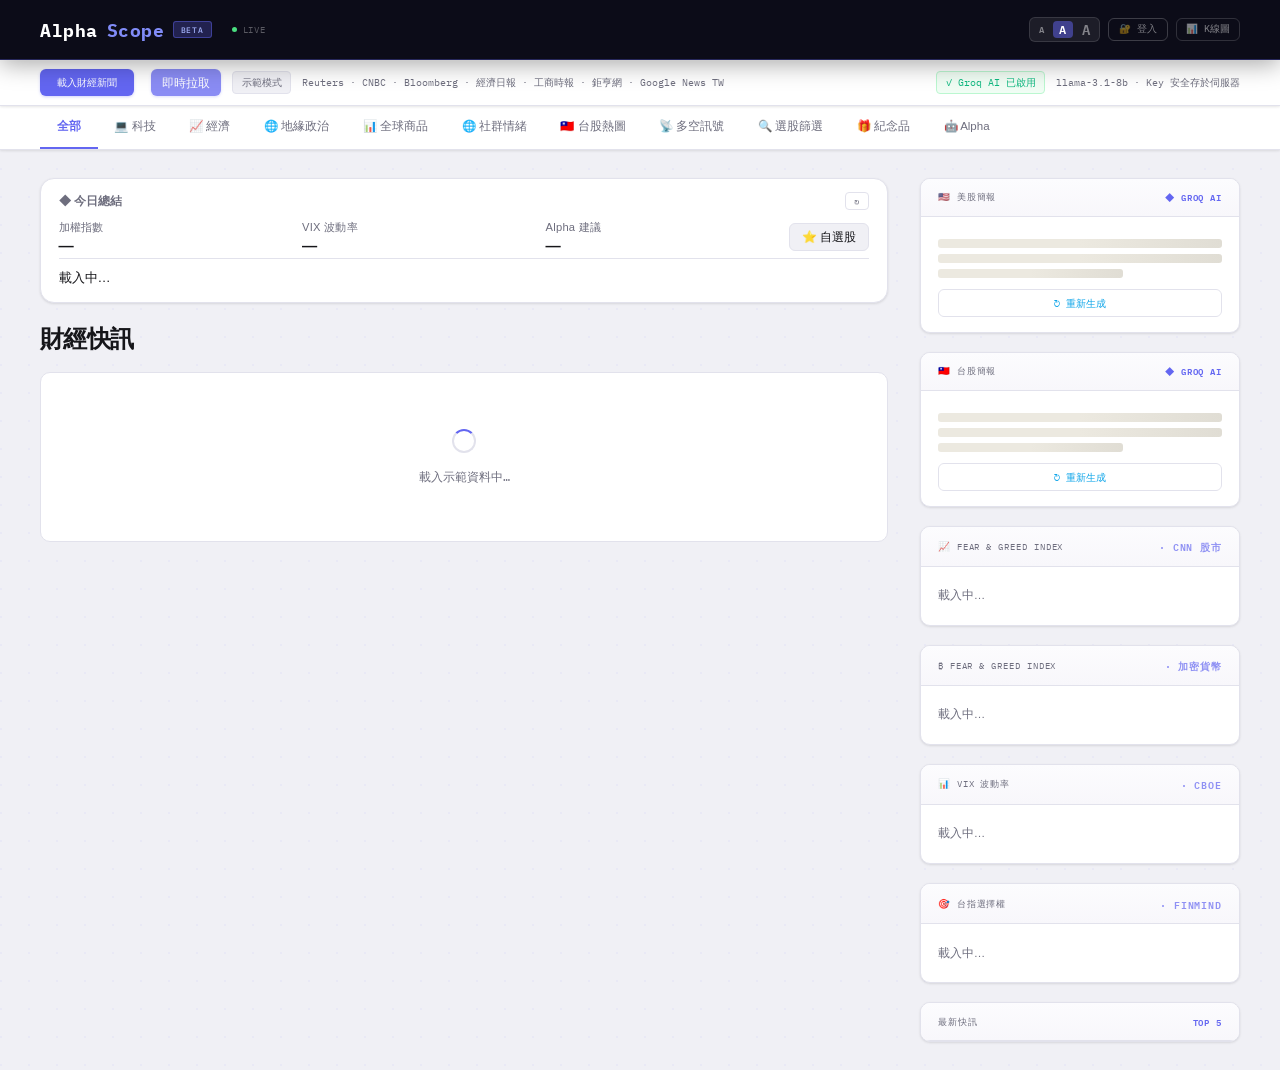
==== commit 4cd69a5f: "add sector RSR/RSM bubble chart to heatmap tab" ====
--- a/index.html
+++ b/index.html
@@ -64,7 +64,7 @@
   <div class="cat-tab-divider"></div>
   <button class="cat-tab cat-tab-tools" id="futuresTab" onclick="showFutures()">📊 全球商品</button>
   <button class="cat-tab cat-tab-tools" id="sentimentTab" onclick="showSentiment()">🌐 社群情緒</button>
-  <button class="cat-tab cat-tab-tools" id="heatmapTab" onclick="showHeatmap()">🇹🇼 台股熱圖</button>
+  <button class="cat-tab cat-tab-tools" id="heatmapTab" onclick="showHeatmap();loadSectorRSM()">🇹🇼 台股熱圖</button>
   <button class="cat-tab cat-tab-tools" id="signalTab" onclick="showSignal()">📡 多空訊號</button>
   <button class="cat-tab cat-tab-tools" id="screenerTab" onclick="openScreener()">🔍 選股篩選</button>
   <button class="cat-tab cat-tab-tools" id="giftsTab" onclick="showGifts()">🎁 紀念品</button>
@@ -287,10 +287,47 @@
         <div id="heatmapSvgWrap" style="display:none;">
           <svg id="heatmapSvg" xmlns="http://www.w3.org/2000/svg"></svg>
         </div>
+
+        <!-- ── 產業輪動 RSR/RSM 泡泡圖 ── -->
+        <div id="sectorRsmWrap" style="margin-top:28px;">
+          <div class="panel-header" style="margin-bottom:12px;">
+            <div class="panel-title" style="font-size:0.85rem;">📡 產業輪動強弱（RSR / RSM）</div>
+            <div style="display:flex;gap:0.5rem;align-items:center;">
+              <span id="rsmTs" class="ts-label"></span>
+              <button class="icon-btn" onclick="openRsmCustom()" title="自選產業清單" style="font-size:0.68rem;">⚙ 自選</button>
+              <button class="icon-btn" onclick="_rsmLoaded=false;loadSectorRSM()">↻ 更新</button>
+            </div>
+          </div>
+          <!-- 說明列 -->
+          <div style="display:flex;gap:16px;flex-wrap:wrap;margin-bottom:10px;">
+            <span style="font-family:'IBM Plex Mono',monospace;font-size:0.6rem;color:var(--muted);">X軸 RSR &gt; 100 = 近期跑贏大盤</span>
+            <span style="font-family:'IBM Plex Mono',monospace;font-size:0.6rem;color:var(--muted);">Y軸 RSM &gt; 100 = 動能持續加速</span>
+            <span style="font-family:'IBM Plex Mono',monospace;font-size:0.6rem;color:var(--muted);">泡泡大小 = 近4週均量</span>
+          </div>
+          <div id="rsmLoading" style="text-align:center;padding:2rem;color:var(--muted);font-size:0.78rem;">
+            <div class="spinner" style="margin:0 auto 10px;"></div>計算產業強弱中…
+          </div>
+          <div id="rsmError" style="display:none;color:#f87171;font-size:0.78rem;padding:1rem 0;font-family:'IBM Plex Mono',monospace;"></div>
+          <div id="rsmCanvas" style="display:none;position:relative;width:100%;"></div>
+          <div id="rsmTooltip" style="display:none;position:absolute;background:var(--card,#1e2533);border:1px solid rgba(148,163,184,0.2);border-radius:8px;padding:8px 12px;font-size:0.75rem;font-family:'IBM Plex Mono',monospace;pointer-events:none;z-index:100;color:var(--text,#e2e8f0);line-height:1.6;min-width:120px;"></div>
+        </div>
       </div>
     </div>
 
     <div id="hmTooltip"></div>
+
+    <!-- 產業自選 Modal -->
+    <div id="rsmCustomModal" style="display:none;position:fixed;inset:0;background:rgba(0,0,0,0.6);z-index:500;align-items:center;justify-content:center;">
+      <div style="background:var(--card,#1e2533);border:1px solid rgba(148,163,184,0.15);border-radius:12px;padding:20px;min-width:260px;max-width:340px;width:90%;">
+        <div style="font-family:'IBM Plex Mono',monospace;font-size:0.8rem;font-weight:600;margin-bottom:14px;color:var(--text,#e2e8f0);">⚙ 自選產業清單</div>
+        <div id="rsmCustomList" style="max-height:320px;overflow-y:auto;color:var(--text,#e2e8f0);font-family:'IBM Plex Mono',monospace;"></div>
+        <div style="display:flex;gap:8px;margin-top:16px;justify-content:flex-end;">
+          <button class="icon-btn" onclick="resetRsmCustom()" style="font-size:0.72rem;">重設預設</button>
+          <button class="icon-btn" onclick="closeRsmCustom()" style="font-size:0.72rem;">取消</button>
+          <button onclick="applyRsmCustom()" style="padding:5px 14px;border-radius:6px;background:var(--accent,#38bdf8);color:#0f172a;font-size:0.75rem;font-weight:700;border:none;cursor:pointer;font-family:'IBM Plex Mono',monospace;">套用</button>
+        </div>
+      </div>
+    </div>
 
     <!-- 多空訊號面板 -->
     <div id="signalPanel" style="display:none;">
@@ -1052,5 +1089,6 @@
 <script src="/js/chips.js"></script>
 <script src="/js/watchlist.js"></script>
 <script src="/js/utils.js"></script>
+<script src="/js/sector_rsm.js"></script>
 </body>
 </html>
--- a/css/style.css
+++ b/css/style.css
@@ -0,0 +1,1472 @@
+  /* ══════════════════════════════════════════
+     Design Tokens
+     ══════════════════════════════════════════ */
+  :root {
+    /* Colors */
+    --bg:          #f0f0f5;
+    --surface:     #ffffff;
+    --border:      #e2e2ec;
+    --border-dark: #c4c4d4;
+    --accent:      #6366f1;
+    --accent2:     #0ea5e9;
+    --accent3:     #10b981;
+    --text:        #16161a;
+    --muted:       #6e6e7e;
+    --card-bg:     #ffffff;
+    --header-bg:   #0c0c18;
+    --tag-bg:      #ebebf8;
+    --up:          #dc2626;
+    --down:        #16a34a;
+
+    /* Type scale */
+    --text-2xs: 0.58rem;
+    --text-xs:  0.65rem;
+    --text-sm:  0.72rem;
+    --text-md:  0.82rem;
+    --text-lg:  1rem;
+    --text-xl:  1.25rem;
+    --text-2xl: 1.5rem;
+    --text-3xl: 2rem;
+
+    /* Motion */
+    --ease-out:    cubic-bezier(0.22, 1, 0.36, 1);
+    --ease-in-out: cubic-bezier(0.65, 0, 0.35, 1);
+
+    /* Radius */
+    --r-sm: 6px;
+    --r-md: 10px;
+    --r-lg: 14px;
+    --r-xl: 18px;
+
+    /* Shadow */
+    --shadow-sm: 0 1px 3px rgba(0,0,0,0.07), 0 1px 2px rgba(0,0,0,0.04);
+    --shadow-md: 0 4px 16px rgba(0,0,0,0.08), 0 1px 4px rgba(0,0,0,0.04);
+    --shadow-lg: 0 12px 40px rgba(0,0,0,0.12), 0 4px 12px rgba(0,0,0,0.06);
+    --ring:      0 0 0 1px var(--border-dark);
+  }
+
+  /* ══════════════════════════════════════════
+     Reset
+     ══════════════════════════════════════════ */
+  * { margin: 0; padding: 0; box-sizing: border-box; }
+
+  html { scroll-behavior: smooth; }
+
+  body {
+    background: var(--bg);
+    background-image: radial-gradient(circle at 1px 1px, rgba(99,102,241,0.05) 1px, transparent 0);
+    background-size: 28px 28px;
+    color: var(--text);
+    font-family: 'Noto Sans TC', sans-serif;
+    min-height: 100vh;
+    -webkit-font-smoothing: antialiased;
+  }
+
+  /* ══════════════════════════════════════════
+     Header
+     ══════════════════════════════════════════ */
+  header {
+    background: var(--header-bg);
+    padding: 0 2.5rem;
+    /* 動態島 / 瀏海 safe area：PWA 全螢幕時 header 往下推 */
+    padding-top: env(safe-area-inset-top, 0px);
+    display: flex;
+    align-items: center;
+    justify-content: space-between;
+    height: calc(60px + env(safe-area-inset-top, 0px));
+    position: sticky;
+    top: 0;
+    z-index: 100;
+    box-shadow: 0 1px 0 rgba(255,255,255,0.06), 0 4px 24px rgba(0,0,0,0.35);
+    border-bottom: 1px solid rgba(99,102,241,0.3);
+  }
+
+  .logo {
+    font-family: 'IBM Plex Mono', monospace;
+    font-weight: 700;
+    font-size: 1.15rem;
+    color: #fff;
+    display: flex;
+    align-items: center;
+    gap: 0.55rem;
+    letter-spacing: 0.03em;
+  }
+
+  .logo-badge {
+    background: rgba(99,102,241,0.25);
+    border: 1px solid rgba(99,102,241,0.45);
+    color: #a5b4fc;
+    font-family: 'IBM Plex Mono', monospace;
+    font-size: 0.48rem;
+    padding: 0.15rem 0.4rem;
+    border-radius: 3px;
+    letter-spacing: 0.12em;
+    font-weight: 500;
+    vertical-align: middle;
+  }
+
+  .live-dot {
+    display: flex;
+    align-items: center;
+    gap: 0.38rem;
+    font-family: 'IBM Plex Mono', monospace;
+    font-size: 0.58rem;
+    color: rgba(255,255,255,0.32);
+    letter-spacing: 0.08em;
+  }
+
+  /* 手機版隱藏輔助類別 */
+  @media (max-width: 430px) {
+    .hide-mobile { display: none; }
+  }
+
+  .live-dot::before {
+    content: '';
+    width: 5px; height: 5px;
+    background: #4ade80;
+    border-radius: 50%;
+    display: block;
+    animation: livePulse 2.4s ease-in-out infinite;
+  }
+
+  @keyframes livePulse {
+    0%,100% { box-shadow: 0 0 0 0 rgba(74,222,128,0.5); }
+    60%      { box-shadow: 0 0 0 5px rgba(74,222,128,0); }
+  }
+
+  nav { display: flex; align-items: center; gap: 0.2rem; }
+
+  .lang-btn {
+    background: none;
+    border: 1px solid transparent;
+    color: rgba(255,255,255,0.38);
+    padding: 0.26rem 0.58rem;
+    border-radius: var(--r-sm);
+    font-size: var(--text-xs);
+    font-family: 'IBM Plex Mono', monospace;
+    cursor: pointer;
+    transition: color 0.15s, border-color 0.15s, background 0.15s;
+  }
+  .lang-btn:hover  { color: rgba(255,255,255,0.75); border-color: rgba(255,255,255,0.18); }
+  .lang-btn.active { color: #fff; border-color: rgba(255,255,255,0.28); background: rgba(255,255,255,0.08); }
+
+  /* Font Size Toggle */
+  .font-size-ctrl {
+    display: flex;
+    align-items: center;
+    gap: 2px;
+    background: rgba(255,255,255,0.07);
+    border: 1px solid rgba(255,255,255,0.12);
+    border-radius: var(--r-sm);
+    padding: 2px;
+  }
+  .font-size-btn {
+    background: none;
+    border: none;
+    color: rgba(255,255,255,0.45);
+    cursor: pointer;
+    border-radius: 4px;
+    padding: 0.18rem 0.42rem;
+    font-family: 'IBM Plex Mono', monospace;
+    font-weight: 600;
+    line-height: 1;
+    transition: color 0.15s, background 0.15s;
+  }
+  .font-size-btn:hover  { color: rgba(255,255,255,0.85); background: rgba(255,255,255,0.1); }
+  .font-size-btn.active { color: #fff; background: rgba(99,102,241,0.5); }
+  .font-size-btn.sm { font-size: 0.58rem; }
+  .font-size-btn.md { font-size: 0.72rem; }
+  .font-size-btn.lg { font-size: 0.88rem; }
+
+  /* Font scale：用 CSS custom property 控制，讓所有用 em/rem 的元素都吃到 */
+  :root { --fs-base: 15px; }
+  /* A/A/A 字體大小：設定 html root font-size，所有 rem 單位等比縮放 */
+  html.fs-small  { font-size: 13px; }
+  html.fs-medium { font-size: 15px; }
+  html.fs-large  { font-size: 18px; }
+  body.fs-small  { font-size: 13px; --fs-base: 13px; }
+  body.fs-medium { font-size: 15px; --fs-base: 15px; }
+  body.fs-large  { font-size: 18px; --fs-base: 18px; }
+
+  /* 新聞卡片文字跟著縮放（對應實際 class） */
+  body.fs-small  .card-title  { font-size: 0.88rem; }
+  body.fs-medium .card-title  { font-size: 1.02rem; }
+  body.fs-large  .card-title  { font-size: 1.2rem; }
+
+  body.fs-small  .card-desc   { font-size: 0.7rem; }
+  body.fs-medium .card-desc   { font-size: 0.82rem; }
+  body.fs-large  .card-desc   { font-size: 0.95rem; }
+
+  body.fs-small  .card-meta,
+  body.fs-small  .card-time,
+  body.fs-small  .card-source  { font-size: 0.58rem; }
+  body.fs-medium .card-meta,
+  body.fs-medium .card-time,
+  body.fs-medium .card-source  { font-size: 0.68rem; }
+  body.fs-large  .card-meta,
+  body.fs-large  .card-time,
+  body.fs-large  .card-source  { font-size: 0.78rem; }
+
+  body.fs-small  .panel-title  { font-size: 1.05rem; }
+  body.fs-medium .panel-title  { font-size: 1.25rem; }
+  body.fs-large  .panel-title  { font-size: 1.5rem; }
+
+  /* ── 右側 Sidebar 字體縮放 ── */
+  body.fs-small  .brief-text                  { font-size: 0.68rem; }
+  body.fs-medium .brief-text                  { font-size: 0.76rem; }
+  body.fs-large  .brief-text                  { font-size: 0.88rem; }
+
+  body.fs-small  .sidebar-header              { font-size: 0.68rem; }
+  body.fs-medium .sidebar-header              { font-size: 0.76rem; }
+  body.fs-large  .sidebar-header              { font-size: 0.88rem; }
+
+  body.fs-small  .sidebar-section             { font-size: 0.68rem; }
+  body.fs-medium .sidebar-section             { font-size: 0.76rem; }
+  body.fs-large  .sidebar-section             { font-size: 0.88rem; }
+
+  body.fs-small  .sb-label                    { font-size: 0.58rem; }
+  body.fs-medium .sb-label                    { font-size: 0.65rem; }
+  body.fs-large  .sb-label                    { font-size: 0.75rem; }
+
+  /* ══════════════════════════════════════════
+     API Config Bar
+     ══════════════════════════════════════════ */
+  .api-config-bar {
+    background: var(--surface);
+    border-bottom: 1px solid var(--border);
+    padding: 0.55rem 2.5rem;
+    display: flex;
+    flex-direction: column;
+    gap: 0.4rem;
+    position: sticky;
+    top: 60px;
+    z-index: 90;
+    box-shadow: var(--shadow-sm);
+    flex-wrap: nowrap;
+    overflow-x: auto;
+    scrollbar-width: none;
+  }
+
+  .api-row {
+    display: flex;
+    align-items: center;
+    gap: 0.7rem;
+    flex-wrap: wrap;
+  }
+
+  .api-config-bar label {
+    font-family: 'IBM Plex Mono', monospace;
+    font-size: var(--text-xs);
+    color: var(--muted);
+    font-weight: 500;
+    white-space: nowrap;
+    letter-spacing: 0.04em;
+  }
+
+  .api-input {
+    border: 1px solid var(--border-dark);
+    border-radius: var(--r-sm);
+    padding: 0.34rem 0.72rem;
+    font-family: 'IBM Plex Mono', monospace;
+    font-size: var(--text-xs);
+    background: #fff;
+    color: var(--text);
+    outline: none;
+    width: 280px;
+    transition: border-color 0.15s, box-shadow 0.15s;
+  }
+  .api-input:focus { border-color: var(--accent); box-shadow: 0 0 0 3px rgba(99,102,241,0.12); }
+
+  .api-fetch-btn {
+    background: var(--accent);
+    color: #fff;
+    border: none;
+    border-radius: var(--r-sm);
+    padding: 0.38rem 1.05rem;
+    font-family: 'IBM Plex Mono', monospace;
+    font-size: var(--text-xs);
+    cursor: pointer;
+    font-weight: 500;
+    white-space: nowrap;
+    box-shadow: 0 1px 3px rgba(99,102,241,0.3);
+    transition: background 0.15s, transform 0.1s, box-shadow 0.15s;
+  }
+  .api-fetch-btn:hover    { background: #4f46e5; box-shadow: 0 3px 10px rgba(99,102,241,0.35); transform: translateY(-1px); }
+  .api-fetch-btn:active   { transform: translateY(0); }
+  .api-fetch-btn:disabled { background: var(--muted); cursor: not-allowed; box-shadow: none; transform: none; }
+
+  .api-hint { font-size: var(--text-xs); color: var(--muted); font-family: 'IBM Plex Mono', monospace; }
+  .api-hint a { color: var(--accent2); text-decoration: none; }
+  .api-hint a:hover { text-decoration: underline; }
+
+  .api-status {
+    font-family: 'IBM Plex Mono', monospace;
+    font-size: var(--text-xs);
+    color: var(--muted);
+    padding: 0.2rem 0.52rem;
+    border-radius: 4px;
+    border: 1px solid var(--border);
+    background: var(--bg);
+  }
+  .api-status.ok      { color: var(--accent3); border-color: #bbf7d0; background: #f0fdf4; }
+  .api-status.err     { color: #dc2626;         border-color: #fecaca; background: #fff5f5; }
+  .api-status.loading { color: var(--accent2);  border-color: #bae6fd; background: #f0f9ff; }
+
+  /* ══════════════════════════════════════════
+     Category Bar
+     ══════════════════════════════════════════ */
+  .category-bar {
+    background: var(--surface);
+    border-bottom: 1px solid var(--border);
+    padding: 0 2.5rem;
+    display: flex;
+    gap: 0;
+    overflow-x: auto;
+    scrollbar-width: none;
+    position: sticky;
+    top: 60px;
+    z-index: 80;
+    box-shadow: var(--shadow-sm);
+  }
+  .category-bar::-webkit-scrollbar { display: none; }
+
+  .cat-tab {
+    background: none;
+    border: none;
+    border-bottom: 2px solid transparent;
+    color: var(--muted);
+    padding: 0.8rem 1.05rem;
+    font-size: var(--text-sm);
+    font-family: 'Noto Sans TC', sans-serif;
+    font-weight: 500;
+    cursor: pointer;
+    white-space: nowrap;
+    transition: color 0.15s, border-color 0.15s, background 0.15s;
+  }
+  .cat-tab:hover { color: var(--text); background: rgba(99,102,241,0.04); }
+  .cat-tab.active { color: var(--accent); border-bottom-color: var(--accent); font-weight: 600; }
+
+  /* ══════════════════════════════════════════
+     Main Layout
+     ══════════════════════════════════════════ */
+  main {
+    max-width: 1380px;
+    margin: 0 auto;
+    padding: 1.75rem 2.5rem;
+    display: grid;
+    grid-template-columns: 1fr 320px;
+    gap: 2rem;
+    align-items: start;
+  }
+
+  /* ══════════════════════════════════════════
+     Panel / Feed Common
+     ══════════════════════════════════════════ */
+  .feed-header {
+    display: flex;
+    align-items: center;
+    justify-content: space-between;
+    margin-bottom: 1.1rem;
+  }
+
+  .feed-title {
+    font-family: 'Playfair Display', serif;
+    font-size: 1.5rem;
+    font-weight: 900;
+    letter-spacing: -0.025em;
+    color: var(--text);
+  }
+
+  .feed-count {
+    font-family: 'IBM Plex Mono', monospace;
+    font-size: var(--text-xs);
+    color: var(--muted);
+  }
+
+  /* Utility: panel title / header / icon-btn / ts-label */
+  .panel-title {
+    font-family: 'Noto Sans TC', sans-serif;
+    font-size: 1.25rem;
+    font-weight: 800;
+    letter-spacing: -0.01em;
+    color: var(--text);
+  }
+
+  .panel-header {
+    display: flex;
+    align-items: center;
+    justify-content: space-between;
+    margin-bottom: 1rem;
+    flex-wrap: wrap;
+    gap: 0.5rem;
+  }
+
+  .signal-header {
+    display: flex;
+    align-items: center;
+    justify-content: space-between;
+    margin-bottom: 1.2rem;
+  }
+
+  .icon-btn {
+    font-family: 'IBM Plex Mono', monospace;
+    font-size: var(--text-xs);
+    padding: 0.28rem 0.75rem;
+    border: none;
+    border-radius: var(--r-sm);
+    box-shadow: var(--ring);
+    background: var(--surface);
+    cursor: pointer;
+    color: var(--muted);
+    white-space: nowrap;
+    transition: box-shadow 0.15s, color 0.15s, transform 0.12s;
+  }
+  .icon-btn:hover  { box-shadow: 0 0 0 1.5px var(--accent); color: var(--accent); transform: translateY(-1px); }
+  .icon-btn:active { transform: translateY(0); }
+
+  .ts-label {
+    font-family: 'IBM Plex Mono', monospace;
+    font-size: var(--text-xs);
+    color: var(--muted);
+  }
+
+  .info-badge {
+    font-family: 'IBM Plex Mono', monospace;
+    font-size: var(--text-2xs);
+    color: var(--muted);
+    padding: 0.22rem 0.55rem;
+    border-radius: var(--r-sm);
+    box-shadow: var(--ring);
+    background: var(--surface);
+  }
+
+  /* ══════════════════════════════════════════
+     News Card
+     ══════════════════════════════════════════ */
+  #newsFeed { display: flex; flex-direction: column; }
+
+  .news-card {
+    background: var(--card-bg);
+    border: 1px solid var(--border);
+    border-top: none;
+    padding: 1.2rem 1.4rem;
+    position: relative;
+    animation: cardIn 0.42s var(--ease-out) backwards;
+    transition: background 0.18s var(--ease-out), box-shadow 0.18s var(--ease-out), transform 0.18s var(--ease-out);
+  }
+
+  .news-card:first-child { border-top: 1px solid var(--border); border-radius: var(--r-md) var(--r-md) 0 0; }
+  .news-card:last-child  { border-radius: 0 0 var(--r-md) var(--r-md); }
+
+  .news-card::before {
+    content: '';
+    position: absolute;
+    left: 0; top: 0; bottom: 0;
+    width: 3px;
+    background: transparent;
+    border-radius: 3px 0 0 3px;
+    transition: background 0.18s;
+  }
+
+  .news-card:hover { background: #fefeff; box-shadow: var(--shadow-md); z-index: 1; transform: translateX(3px); }
+  .news-card:hover::before { background: var(--accent); }
+
+  @keyframes cardIn {
+    from { opacity: 0; transform: translateY(10px); }
+    to   { opacity: 1; transform: translateY(0); }
+  }
+
+  .news-card.expanded .card-read-more { display: block; }
+
+  .card-read-more {
+    display: none;
+    background: #f9f8f6;
+    border-top: 1px solid var(--border);
+    padding: 1rem 1.3rem;
+    font-size: var(--text-md);
+    line-height: 1.78;
+    color: var(--text);
+  }
+
+  .card-expand-btn {
+    background: none; border: none;
+    color: var(--accent);
+    font-size: var(--text-2xs);
+    font-family: 'IBM Plex Mono', monospace;
+    cursor: pointer; padding: 0;
+    display: flex; align-items: center; gap: 0.3rem;
+    margin-top: 0.4rem;
+    transition: opacity 0.15s;
+  }
+  .card-expand-btn:hover { opacity: 0.65; }
+
+  .card-meta {
+    display: flex;
+    align-items: center;
+    gap: 0.5rem;
+    margin-bottom: 0.45rem;
+    flex-wrap: wrap;
+  }
+
+  /* Tags */
+  .tag {
+    font-family: 'IBM Plex Mono', monospace;
+    font-size: var(--text-2xs);
+    padding: 0.12rem 0.45rem;
+    border-radius: 3px;
+    letter-spacing: 0.07em;
+    text-transform: uppercase;
+    font-weight: 500;
+  }
+  .tag.technology    { background: #e0f2fe; color: #0369a1; }
+  .tag.business      { background: #ede9fe; color: #5b21b6; }
+  .tag.science       { background: #f0eafd; color: #7c3aed; }
+  .tag.health        { background: #d1fae5; color: #065f46; }
+  .tag.general       { background: var(--tag-bg); color: var(--muted); }
+  .tag.entertainment { background: #fef9e8; color: #92400e; }
+  .tag.market        { background: #fff7ed; color: #c2410c; }
+
+  /* Importance badges */
+  .badge-critical { font-family: 'IBM Plex Mono', monospace; font-size: var(--text-2xs); background: #fef2f2; color: #c81a1a; border: 1px solid #fca5a5; border-radius: 3px; padding: 0.1rem 0.4rem; font-weight: 600; }
+  .badge-hot      { font-family: 'IBM Plex Mono', monospace; font-size: var(--text-2xs); background: #fef2f2; color: #dc2626; border: 1px solid #fecaca; border-radius: 3px; padding: 0.1rem 0.4rem; font-weight: 600; }
+
+  .card-time   { font-family: 'IBM Plex Mono', monospace; font-size: var(--text-xs); color: var(--muted); }
+  .card-source { font-size: var(--text-xs); color: var(--muted); font-weight: 600; margin-left: auto; }
+
+  .pop-score {
+    font-family: 'IBM Plex Mono', monospace;
+    font-size: var(--text-2xs);
+    color: var(--muted);
+    background: var(--bg);
+    border: 1px solid var(--border);
+    border-radius: 3px;
+    padding: 0.1rem 0.35rem;
+    font-weight: 600;
+  }
+
+  .pop-bar-wrap  { display: flex; align-items: center; gap: 0.4rem; margin: 0.3rem 0 0.1rem; }
+  .pop-bar-track { flex: 1; height: 3px; background: var(--border); border-radius: 2px; overflow: hidden; }
+  .pop-bar-fill  { height: 100%; border-radius: 2px; transition: width 0.5s var(--ease-out); }
+  .pop-label     { font-family: 'IBM Plex Mono', monospace; font-size: 0.56rem; color: var(--muted); white-space: nowrap; }
+
+  .card-title {
+    font-family: 'Playfair Display', serif;
+    font-size: 1.02rem;
+    font-weight: 700;
+    line-height: 1.48;
+    margin-bottom: 0.48rem;
+    color: var(--text);
+    letter-spacing: -0.01em;
+  }
+
+  .card-desc {
+    font-size: var(--text-md);
+    color: #565655;
+    line-height: 1.65;
+    display: -webkit-box;
+    -webkit-line-clamp: 2;
+    -webkit-box-orient: vertical;
+    overflow: hidden;
+  }
+
+  .ai-analysis-area {
+    margin-top: 0.75rem;
+    border-top: 1px dashed var(--border);
+    padding-top: 0.72rem;
+  }
+
+  .ai-analysis-label {
+    display: flex; align-items: center; gap: 0.38rem;
+    font-family: 'IBM Plex Mono', monospace;
+    font-size: var(--text-2xs);
+    color: var(--accent2);
+    margin-bottom: 0.38rem;
+    font-weight: 500; letter-spacing: 0.06em; text-transform: uppercase;
+  }
+
+  .ai-analysis-text { font-size: var(--text-md); line-height: 1.68; color: #484845; }
+
+  .skeleton { display: flex; flex-direction: column; gap: 0.38rem; }
+  .skel-line {
+    height: 9px;
+    background: linear-gradient(90deg, #ece9e0 25%, #e0ddd4 50%, #ece9e0 75%);
+    background-size: 200% 100%;
+    animation: shimmer 1.6s ease-in-out infinite;
+    border-radius: 3px;
+  }
+  @keyframes shimmer { 0% { background-position: 200% 0; } 100% { background-position: -200% 0; } }
+
+  .analyze-btn {
+    background: #f0f8ff;
+    border: 1px solid #bae6fd;
+    border-radius: var(--r-sm);
+    padding: 0.34rem 0.82rem;
+    font-family: 'IBM Plex Mono', monospace;
+    font-size: var(--text-xs);
+    color: var(--accent2);
+    cursor: pointer;
+    font-weight: 500;
+    transition: background 0.15s, border-color 0.15s, transform 0.12s, box-shadow 0.15s;
+  }
+  .analyze-btn:hover    { background: #e0f2fe; border-color: var(--accent2); transform: translateY(-1px); box-shadow: 0 2px 8px rgba(14,165,233,0.18); }
+  .analyze-btn:disabled { opacity: 0.4; cursor: not-allowed; transform: none; }
+
+  .card-footer {
+    display: flex; align-items: center; gap: 0.5rem;
+    margin-top: 0.7rem;
+    font-size: var(--text-xs);
+    color: var(--muted);
+    font-family: 'IBM Plex Mono', monospace;
+  }
+
+  .read-more {
+    margin-left: auto;
+    color: var(--accent);
+    text-decoration: none;
+    font-size: var(--text-xs);
+    font-family: 'IBM Plex Mono', monospace;
+    transition: opacity 0.15s;
+  }
+  .read-more:hover { opacity: 0.7; }
+
+  .ptt-link:hover { color: var(--accent) !important; }
+
+  /* ══════════════════════════════════════════
+     Feed State / Spinner
+     ══════════════════════════════════════════ */
+  .feed-state {
+    text-align: center;
+    padding: 3.5rem 1rem;
+    color: var(--muted);
+    background: var(--card-bg);
+    border: 1px solid var(--border);
+    border-radius: var(--r-md);
+  }
+  .feed-state p     { font-family: 'IBM Plex Mono', monospace; font-size: var(--text-sm); }
+  .feed-state small { font-size: var(--text-xs); margin-top: 0.4rem; display: block; }
+
+  .spinner {
+    width: 24px; height: 24px;
+    border: 2px solid var(--border);
+    border-top-color: var(--accent);
+    border-radius: 50%;
+    animation: spin 0.75s linear infinite;
+    margin: 0 auto 1rem;
+  }
+  @keyframes spin { to { transform: rotate(360deg); } }
+
+  .load-more {
+    margin-top: 1rem;
+    width: 100%;
+    background: var(--surface);
+    border: 1px solid var(--border);
+    color: var(--muted);
+    padding: 0.75rem;
+    border-radius: var(--r-md);
+    font-family: 'IBM Plex Mono', monospace;
+    font-size: var(--text-sm);
+    cursor: pointer;
+    transition: border-color 0.15s, color 0.15s, box-shadow 0.15s;
+  }
+  .load-more:hover { border-color: var(--accent); color: var(--accent); box-shadow: 0 2px 10px rgba(99,102,241,0.1); }
+
+  /* ══════════════════════════════════════════
+     Sidebar
+     ══════════════════════════════════════════ */
+  .sidebar { display: flex; flex-direction: column; gap: 1.2rem; }
+
+  .sidebar-section {
+    background: var(--card-bg);
+    border: 1px solid var(--border);
+    border-radius: var(--r-md);
+    overflow: hidden;
+    box-shadow: var(--shadow-sm);
+    transition: box-shadow 0.2s;
+  }
+  .sidebar-section:hover { box-shadow: var(--shadow-md); }
+
+  .sidebar-header {
+    padding: 0.65rem 1.05rem;
+    border-bottom: 1px solid var(--border);
+    font-family: 'IBM Plex Mono', monospace;
+    font-size: var(--text-2xs);
+    letter-spacing: 0.1em;
+    text-transform: uppercase;
+    color: var(--muted);
+    display: flex;
+    align-items: center;
+    justify-content: space-between;
+    background: linear-gradient(to bottom, #fcfcfe, #f8f7fb);
+  }
+  .sidebar-header span { color: var(--accent); font-weight: 600; }
+
+  .sb-body { padding: 0.85rem 1.05rem; }
+
+  .market-item {
+    padding: 0.62rem 1.05rem;
+    border-bottom: 1px solid var(--border);
+    display: grid;
+    grid-template-columns: 1fr auto auto;
+    align-items: center;
+    gap: 0.7rem;
+    transition: background 0.12s;
+  }
+  .market-item:last-child { border-bottom: none; }
+  .market-item:hover { background: #faf9fc; }
+
+  .mkt-name { font-size: var(--text-sm); font-weight: 600; }
+  .mkt-sub  { font-size: var(--text-xs); color: var(--muted); font-family: 'IBM Plex Mono', monospace; }
+  .mkt-val  { font-family: 'IBM Plex Mono', monospace; font-size: var(--text-sm); font-weight: 500; text-align: right; }
+  .mkt-chg  { font-family: 'IBM Plex Mono', monospace; font-size: var(--text-xs); text-align: right; font-weight: 600; }
+  .mkt-chg.up   { color: var(--up); }
+  .mkt-chg.down { color: var(--down); }
+
+  /* Daily Brief */
+  .daily-brief { padding: 0.9rem 1.05rem; }
+  .brief-ts   { font-family: 'IBM Plex Mono', monospace; font-size: var(--text-2xs); color: var(--muted); margin-bottom: 0.5rem; }
+  .brief-text { font-size: var(--text-sm); line-height: 1.78; color: #484845; }
+  .brief-text strong { color: var(--text); }
+
+  .brief-refresh {
+    margin-top: 0.7rem; width: 100%;
+    background: none; border: 1px solid var(--border);
+    padding: 0.34rem; border-radius: var(--r-sm);
+    font-family: 'IBM Plex Mono', monospace; font-size: var(--text-xs);
+    color: var(--accent2); cursor: pointer;
+    transition: background 0.15s, border-color 0.15s, box-shadow 0.15s;
+  }
+  .brief-refresh:hover { background: #f0f9ff; border-color: var(--accent2); box-shadow: 0 2px 6px rgba(14,165,233,0.12); }
+
+  /* Trending */
+  .trend-item {
+    padding: 0.65rem 1.05rem;
+    border-bottom: 1px solid var(--border);
+    display: flex; gap: 0.62rem;
+    cursor: pointer;
+    transition: background 0.12s;
+  }
+  .trend-item:last-child { border-bottom: none; }
+  .trend-item:hover { background: #faf9fc; }
+
+  .trend-num {
+    font-family: 'IBM Plex Mono', monospace;
+    font-size: var(--text-sm);
+    font-weight: 700;
+    color: var(--border-dark);
+    width: 18px; flex-shrink: 0;
+    line-height: 1.3; padding-top: 1px;
+  }
+  .trend-item:nth-child(1) .trend-num { color: var(--accent); }
+  .trend-item:nth-child(2) .trend-num { color: #818cf8; }
+  .trend-item:nth-child(3) .trend-num { color: #a5b4fc; }
+
+  .trend-text { font-size: var(--text-sm); line-height: 1.48; font-weight: 500; }
+  .trend-meta { font-size: var(--text-xs); color: var(--muted); margin-top: 0.18rem; font-family: 'IBM Plex Mono', monospace; }
+
+  /* Hero stat (VIX/FGI large number) */
+  .hero-stat     { padding: 0.75rem 1rem 0.5rem; display: flex; align-items: baseline; gap: 0.5rem; }
+  .hero-stat-val { font-family: 'Playfair Display', serif; font-size: var(--text-3xl); font-weight: 800; line-height: 1; }
+  .hero-stat-chg { font-family: 'IBM Plex Mono', monospace; font-size: var(--text-sm); font-weight: 700; }
+  .hero-stat-label {
+    font-family: 'IBM Plex Mono', monospace;
+    font-size: var(--text-xs);
+    color: var(--muted); letter-spacing: 0.08em;
+    padding: 0 1rem 0.65rem;
+  }
+
+  /* Stat cards (options/signals) */
+  .stat-grid   { display: grid; gap: 0.45rem; }
+  .stat-grid-2 { grid-template-columns: 1fr 1fr; }
+  .stat-grid-3 { grid-template-columns: repeat(3, 1fr); }
+
+  .stat-card {
+    background: var(--bg);
+    border-radius: var(--r-sm);
+    padding: 0.62rem 0.6rem;
+    text-align: center;
+    border: 1px solid var(--border);
+    transition: border-color 0.15s, box-shadow 0.15s;
+  }
+  .stat-card:hover { border-color: var(--accent2); box-shadow: 0 2px 8px rgba(14,165,233,0.1); }
+
+  .stat-label { font-family: 'IBM Plex Mono', monospace; font-size: var(--text-2xs); color: var(--muted); margin-bottom: 0.25rem; }
+  .stat-value { font-family: 'IBM Plex Mono', monospace; font-size: var(--text-xl); font-weight: 700; color: var(--text); }
+  .stat-badge { font-family: 'IBM Plex Mono', monospace; font-size: 0.56rem; color: var(--muted); margin-top: 0.15rem; }
+
+  /* Options sidebar compact rows */
+  .opt-mini-row {
+    display: flex; justify-content: space-between; align-items: center;
+    padding: 0.4rem 0;
+    border-bottom: 1px solid var(--border);
+    font-family: 'IBM Plex Mono', monospace;
+  }
+  .opt-mini-row:last-child { border-bottom: none; }
+  .opt-mini-label { font-size: var(--text-2xs); color: var(--muted); }
+  .opt-mini-val   { font-size: var(--text-xs); font-weight: 600; color: var(--text); }
+
+  /* ══════════════════════════════════════════
+     Sentiment / PTT
+     ══════════════════════════════════════════ */
+  @keyframes sentPulse { 0%,100%{opacity:1} 50%{opacity:0.35} }
+  @media(max-width:680px){ .sent-top-grid{ grid-template-columns:1fr !important; } }
+
+  .sent-src-tab {
+    font-family: 'IBM Plex Mono', monospace; font-size: var(--text-xs);
+    padding: 5px 12px; border-radius: 20px;
+    border: 1px solid var(--border); background: var(--surface);
+    cursor: pointer;
+    transition: background 0.15s, border-color 0.15s, color 0.15s;
+  }
+  .sent-src-tab.active { background: var(--text); color: #fff; border-color: var(--text); }
+
+  .sent-pill {
+    font-family: 'IBM Plex Mono', monospace; font-size: var(--text-xs);
+    padding: 4px 10px; border-radius: 20px;
+    border: 1px solid var(--border); background: var(--surface);
+    cursor: pointer;
+    transition: background 0.15s, border-color 0.15s, color 0.15s;
+  }
+  .sent-pill.active-bull    { background: var(--up);    color: #fff; border-color: var(--up);    }
+  .sent-pill.active-bear    { background: var(--down);  color: #fff; border-color: var(--down);  }
+  .sent-pill.active-neutral { background: var(--muted); color: #fff; border-color: var(--muted); }
+  .sent-pill.active-all     { background: var(--text);  color: #fff; border-color: var(--text);  }
+
+  .sent-post-card {
+    background: var(--surface); border: 1px solid var(--border);
+    border-radius: var(--r-sm); padding: 11px 13px;
+    display: grid; grid-template-columns: auto 1fr auto;
+    gap: 10px; align-items: start;
+    transition: border-color 0.15s, box-shadow 0.15s;
+  }
+  .sent-post-card:hover { border-color: var(--accent2); box-shadow: 0 2px 10px rgba(14,165,233,0.1); }
+
+  .sent-s-pill {
+    font-family: 'IBM Plex Mono', monospace; font-size: 0.57rem;
+    padding: 3px 7px; border-radius: 3px; font-weight: 500;
+    letter-spacing: 0.08em; white-space: nowrap;
+  }
+  .sent-bull    { background: #fee2e2; color: #991b1b; }
+  .sent-bear    { background: #dcfce7; color: #14532d; }
+  .sent-neutral { background: #f1f5f9; color: #475569; }
+
+  /* ══════════════════════════════════════════
+     Heatmap
+     ══════════════════════════════════════════ */
+  .hm-filter-btn {
+    font-family: 'IBM Plex Mono', monospace; font-size: var(--text-xs);
+    padding: 4px 11px; border-radius: 20px;
+    border: none; box-shadow: var(--ring);
+    background: var(--surface); cursor: pointer; color: var(--muted);
+    transition: box-shadow 0.15s, color 0.15s, background 0.15s;
+  }
+  .hm-filter-btn:hover:not(.active) { box-shadow: 0 0 0 1.5px var(--accent); color: var(--accent); }
+  .hm-filter-btn.active { background: var(--text); color: #f0ede8; box-shadow: 0 0 0 1px var(--text); }
+
+  #heatmapSvgWrap {
+    width: 100%; max-width: 700px;
+    background: #181818;
+    border-radius: var(--r-md);
+    overflow: hidden;
+    box-shadow: 0 0 0 1px rgba(0,0,0,0.25), var(--shadow-lg);
+    margin: 0 auto;
+  }
+  #heatmapSvgWrap svg { display: block; width: 100%; }
+
+  /* ══════════════════════════════════════════
+     Futures Chart
+     ══════════════════════════════════════════ */
+  .fut-sort-btn {
+    font-family: 'IBM Plex Mono', monospace; font-size: var(--text-xs);
+    padding: 0.3rem 0.8rem; border-radius: 20px; cursor: pointer;
+    transition: background 0.15s, border-color 0.15s, color 0.15s;
+  }
+  .fut-sort-btn        { border: 1px solid var(--border); background: var(--surface); color: var(--muted); }
+  .fut-sort-btn.active { border-color: var(--accent); background: var(--accent); color: #fff; }
+  .fut-sort-btn:hover:not(.active) { border-color: var(--accent); color: var(--accent); }
+
+  .fut-row {
+    display: flex; align-items: center; padding: 5px 0;
+    border-bottom: 1px solid var(--border); gap: 8px;
+    transition: background 0.12s;
+  }
+  .fut-row:last-child { border-bottom: none; }
+  .fut-row:hover { background: #faf9fc; border-radius: 4px; }
+
+  .fut-cat-badge {
+    font-size: 0.5rem; padding: 1px 4px; border-radius: 2px;
+    border: 1px solid; flex-shrink: 0;
+    font-family: 'IBM Plex Mono', monospace; letter-spacing: 0.04em;
+  }
+
+  /* ══════════════════════════════════════════
+     Ticker (latest news sidebar)
+     ══════════════════════════════════════════ */
+  .ticker-item {
+    display: flex; align-items: flex-start; gap: 0.6rem;
+    padding: 0.58rem 1rem;
+    border-bottom: 1px solid var(--border);
+    transition: background 0.12s; cursor: pointer;
+  }
+  .ticker-item:last-child { border-bottom: none; }
+  .ticker-item:hover { background: #faf9fc; }
+
+  .ticker-rank {
+    font-family: 'IBM Plex Mono', monospace;
+    font-size: var(--text-xs); font-weight: 700;
+    color: var(--border-dark);
+    width: 16px; flex-shrink: 0; padding-top: 1px;
+  }
+  .ticker-item:nth-child(1) .ticker-rank { color: var(--accent); }
+  .ticker-item:nth-child(2) .ticker-rank { color: #818cf8; }
+  .ticker-item:nth-child(3) .ticker-rank { color: #a5b4fc; }
+
+  .ticker-body  { flex: 1; min-width: 0; }
+  .ticker-title {
+    font-size: var(--text-sm); font-weight: 500;
+    line-height: 1.45; color: var(--text);
+    overflow: hidden; text-overflow: ellipsis;
+    display: -webkit-box;
+    -webkit-line-clamp: 2; -webkit-box-orient: vertical;
+  }
+  .ticker-meta {
+    font-family: 'IBM Plex Mono', monospace;
+    font-size: var(--text-2xs); color: var(--muted);
+    margin-top: 0.2rem;
+  }
+  .ticker-source { font-size: var(--text-2xs); color: var(--muted); white-space: nowrap; }
+
+  /* ══════════════════════════════════════════
+     Stock Modal
+     ══════════════════════════════════════════ */
+  #stockModal {
+    display: none; position: fixed; inset: 0; z-index: 2000;
+    background: rgba(0,0,0,0.62);
+    backdrop-filter: blur(5px); -webkit-backdrop-filter: blur(5px);
+    align-items: center; justify-content: center; padding: 1rem;
+    animation: modalBgIn 0.2s ease;
+  }
+  #stockModal.open { display: flex; }
+  @keyframes modalBgIn { from { opacity: 0; } to { opacity: 1; } }
+
+  #stockModalBox {
+    background: var(--bg);
+    border-radius: var(--r-lg);
+    box-shadow: 0 0 0 1px var(--border-dark), var(--shadow-lg);
+    width: min(680px, 94vw);
+    max-height: 88vh;
+    overflow-y: auto;
+    padding: 1.5rem 1.75rem;
+    position: relative;
+    animation: modalIn 0.25s var(--ease-out);
+  }
+  @keyframes modalIn {
+    from { opacity: 0; transform: scale(0.97) translateY(10px); }
+    to   { opacity: 1; transform: scale(1)    translateY(0);    }
+  }
+
+  #stockModalBox .modal-header { display: flex; align-items: baseline; justify-content: space-between; margin-bottom: 1rem; }
+  #stockModalBox .modal-title  { font-family: 'Playfair Display', serif; font-size: var(--text-xl); font-weight: 700; letter-spacing: -0.02em; }
+  #stockModalBox .modal-close  {
+    font-size: 1.05rem; cursor: pointer; color: var(--muted);
+    background: none; border: none; padding: 0.25rem 0.5rem;
+    border-radius: var(--r-sm); line-height: 1; flex-shrink: 0;
+    transition: color 0.15s, background 0.15s;
+  }
+  #stockModalBox .modal-close:hover { color: var(--text); background: var(--surface); }
+
+  body.modal-open { overflow: hidden; }
+
+  /* Importance pills */
+  .imp-4 { background: #fffbeb; color: #b45309; border: 1px solid #fde68a; }
+  .imp-3 { background: #f0fdf4; color: #15803d; border: 1px solid #86efac; }
+  .imp-2 { background: #f8fafc; color: #64748b; border: 1px solid #cbd5e1; }
+  .imp-1 { background: #f8fafc; color: #94a3b8; border: 1px solid #e2e8f0; }
+
+  /* ══════════════════════════════════════════
+     Responsive
+     ══════════════════════════════════════════ */
+  @media (max-width: 960px) {
+    header          { padding: 0 0.85rem; height: 50px; }
+    main            { grid-template-columns: 1fr; padding: 1rem; }
+    .sidebar        { display: none; }
+    .api-config-bar { padding: 0.5rem 0.85rem; top: calc(50px + env(safe-area-inset-top, 0px)); }
+    .category-bar   { padding: 0 0.5rem; top: calc(50px + env(safe-area-inset-top, 0px)); }
+
+    /* logo 在手機縮小 */
+    .logo           { font-size: 0.92rem; gap: 0.35rem; }
+    .logo-badge     { font-size: 0.42rem; padding: 0.1rem 0.3rem; }
+
+    /* header 右側：隱藏 K線圖連結文字，只留 icon；字體切換縮小 */
+    .font-size-btn      { padding: 0.18rem 0.35rem; }
+    .font-size-btn.sm   { font-size: 0.58rem; }
+    .font-size-btn.md   { font-size: 0.72rem; }
+    .font-size-btn.lg   { font-size: 0.88rem; }
+    header .nav-link { display: none; }   /* K線圖按鈕移到 app 內 */
+
+    /* live dot 縮小 */
+    .live-dot       { font-size: 0.55rem; }
+    .live-dot::before { width: 6px; height: 6px; }
+  }
+
+  /* 極小螢幕（375px 以下）進一步壓縮 */
+  @media (max-width: 430px) {
+    .logo           { font-size: 0.82rem; }
+    .logo-badge     { display: none; }
+    .live-dot       { display: none; }
+    header nav      { gap: 0.3rem; }
+  }
+
+  @media (max-width: 1100px) {
+    #heatmapPanel > div:first-child { grid-template-columns: 1fr !important; }
+    #mktSignalPanel > div[style*="repeat(3"] { grid-template-columns: 1fr 1fr !important; }
+  }
+
+  /* ══════════════════════════════════════════
+     Scrollbar / Focus
+     ══════════════════════════════════════════ */
+  ::-webkit-scrollbar       { width: 5px; height: 5px; }
+  ::-webkit-scrollbar-track { background: transparent; }
+  ::-webkit-scrollbar-thumb { background: var(--border-dark); border-radius: 99px; }
+  ::-webkit-scrollbar-thumb:hover { background: var(--muted); }
+
+  :focus-visible { outline: 2px solid var(--accent); outline-offset: 2px; }
+  button:focus:not(:focus-visible) { outline: none; }
+
+  /* ── 物理按壓回饋：全站所有可點按鈕 ── */
+  button:not(:disabled):active { transform: scale(0.97); transition: transform 0.08s; }
+
+  /* ══════════════════════════════════════════
+     FGI Legend Scale
+     ══════════════════════════════════════════ */
+  .fgi-scale      { margin-top: 0.6rem; display: flex; flex-direction: column; gap: 0.22rem; }
+  .fgi-scale-row  {
+    display: flex; align-items: center; justify-content: space-between;
+    padding: 0.22rem 0.5rem; border-radius: 4px;
+    font-family: 'IBM Plex Mono', monospace; font-size: var(--text-xs);
+  }
+  .fgi-scale-row.extreme-fear  { background: #fef2f2; color: #ef4444; }
+  .fgi-scale-row.fear          { background: #fff7ed; color: #f97316; }
+  .fgi-scale-row.neutral       { background: #fefce8; color: #ca8a04; }
+  .fgi-scale-row.greed         { background: #f0fdf4; color: #16a34a; }
+  .fgi-scale-row.extreme-greed { background: #dcfce7; color: #15803d; }
+  .fgi-scale-label { font-weight: 700; }
+  .fgi-scale-range { opacity: 0.8; }
+
+  .mkt-val, .mkt-chg, .stat-value, .opt-big-val,
+  .fgi-big-score, .hero-stat-val, .hero-stat-chg,
+  .opt-maxpain-val, .opt-oi-val,
+  .dsb-val, #mktSignalScore {
+    font-variant-numeric: tabular-nums;
+  }
+    font-family: 'IBM Plex Mono', monospace;
+    font-size: var(--text-2xs);
+    color: var(--muted);
+    text-align: center;
+    margin-top: 0.6rem;
+  }
+
+  .fgi-big-score {
+    font-size: var(--text-3xl);
+    font-weight: 800;
+    font-family: 'Playfair Display', serif;
+    line-height: 1;
+  }
+
+  .fgi-big-label {
+    font-family: 'IBM Plex Mono', monospace;
+    font-size: var(--text-sm);
+    font-weight: 700;
+    letter-spacing: 0.05em;
+    margin-top: 0.2rem;
+  }
+
+  /* ══════════════════════════════════════════
+     VIX Term Structure
+     ══════════════════════════════════════════ */
+  .vix-term-label {
+    font-family: 'IBM Plex Mono', monospace;
+    font-size: var(--text-2xs);
+    color: var(--muted);
+    margin-bottom: 0.3rem;
+    letter-spacing: 0.05em;
+  }
+
+  .vix-contango {
+    font-family: 'IBM Plex Mono', monospace;
+    font-size: var(--text-xs);
+    margin-top: 0.6rem;
+    padding: 0.3rem 0.5rem;
+    border-radius: var(--r-sm);
+    border: 1px solid var(--border);
+  }
+
+  /* ══════════════════════════════════════════
+     Options Sidebar
+     ══════════════════════════════════════════ */
+  .opt-section-label {
+    font-family: 'IBM Plex Mono', monospace;
+    font-size: var(--text-2xs);
+    color: var(--muted);
+    letter-spacing: 0.08em;
+    margin-bottom: 0.35rem;
+  }
+
+  .opt-big-val {
+    font-size: var(--text-2xl);
+    font-weight: 800;
+    font-family: 'Playfair Display', serif;
+    line-height: 1;
+  }
+
+  .opt-big-label {
+    font-family: 'IBM Plex Mono', monospace;
+    font-size: var(--text-sm);
+    font-weight: 700;
+  }
+
+  .opt-oi-grid {
+    display: grid;
+    grid-template-columns: 1fr 1fr;
+    gap: 0.3rem;
+    margin-top: 0.4rem;
+  }
+
+  .opt-oi-cell {
+    background: var(--surface);
+    border-radius: var(--r-sm);
+    padding: 0.3rem 0.5rem;
+    text-align: center;
+    border: 1px solid var(--border);
+  }
+
+  .opt-oi-label { font-family: 'IBM Plex Mono', monospace; font-size: var(--text-2xs); color: var(--muted); }
+  .opt-oi-val   { font-family: 'IBM Plex Mono', monospace; font-size: var(--text-sm); font-weight: 600; }
+  .opt-oi-call  { color: #dc2626; }
+  .opt-oi-put   { color: #16a34a; }
+
+  .opt-maxpain {
+    display: flex; align-items: center; justify-content: space-between;
+    padding: 0.45rem 0.65rem;
+    background: var(--bg);
+    border-radius: var(--r-md);
+    margin-bottom: 0.8rem;
+    border: 1px solid var(--border);
+  }
+  .opt-maxpain-label { font-family: 'IBM Plex Mono', monospace; font-size: var(--text-xs); color: var(--muted); }
+  .opt-maxpain-val   { font-family: 'IBM Plex Mono', monospace; font-size: var(--text-md); font-weight: 700; color: var(--accent2); }
+
+  .opt-inst-label {
+    font-family: 'IBM Plex Mono', monospace;
+    font-size: var(--text-2xs);
+    color: var(--muted);
+    letter-spacing: 0.06em;
+    margin-bottom: 0.4rem;
+  }
+
+  /* Loading placeholder */
+  .sb-loading { font-size: var(--text-sm); color: var(--muted); padding: 0.5rem 0; }
+  #hmTooltip { position:fixed; display:none; background:#141413; color:#b0aea5; padding:10px 14px; border-radius:8px; font-family:'IBM Plex Mono',monospace; font-size:var(--text-sm); pointer-events:none; z-index:9999; line-height:1.75; box-shadow:0 0 0 1px #30302e, 0 8px 28px rgba(0,0,0,0.35); max-width:220px; }
+  #mktSignalSummary {
+    border-radius: var(--r-lg);
+    box-shadow: var(--ring);
+    background: var(--surface);
+  }
+  #mktSignalDot {
+    width: 20px; height: 20px; border-radius: 50%;
+    background: var(--muted); flex-shrink: 0;
+    transition: background 0.4s; box-shadow: 0 0 0 5px var(--bg);
+  }
+  #mktSignalTitle {
+    font-family: 'IBM Plex Mono', monospace;
+    font-size: 0.9rem; font-weight: 700; letter-spacing: 0.04em;
+  }
+  #mktSignalDesc {
+    font-family: 'IBM Plex Mono', monospace;
+    font-size: var(--text-xs); color: var(--muted); margin-top: 4px;
+  }
+  #mktSignalScore {
+    font-family: 'Playfair Display', serif;
+    font-size: 2.4rem; font-weight: 800; color: var(--muted); line-height: 1;
+  }
+
+  /* ── 今日總結橫幅 ── */
+  #dailySummaryBanner {
+    background: var(--surface);
+    border: 1px solid var(--border);
+    border-radius: var(--r-lg);
+    padding: 0.85rem 1.1rem;
+    margin-bottom: 1.1rem;
+    box-shadow: var(--shadow-sm);
+    display: none;
+  }
+  #dailySummaryBanner .dsb-grid {
+    display: grid;
+    grid-template-columns: 1fr 1fr 1fr auto;
+    gap: 0.6rem 1rem;
+    align-items: center;
+  }
+  #dailySummaryBanner .dsb-stat {
+    display: flex; flex-direction: column; gap: 0.15rem;
+  }
+  #dailySummaryBanner .dsb-label {
+    font-size: 0.7rem; color: var(--muted); letter-spacing: 0.02em;
+  }
+  #dailySummaryBanner .dsb-val {
+    font-size: 0.95rem; font-weight: 700;
+  }
+  #dailySummaryBanner .dsb-note {
+    font-size: 0.82rem; color: var(--text); line-height: 1.6;
+    grid-column: 1 / -1; padding-top: 0.55rem;
+    border-top: 1px solid var(--border); margin-top: 0.2rem;
+  }
+  #dailySummaryBanner .dsb-mood-pill {
+    font-size: 0.7rem; padding: 2px 10px; border-radius: 99px;
+    font-weight: 600; white-space: nowrap;
+  }
+  @media(max-width:640px){
+    #dailySummaryBanner .dsb-grid { grid-template-columns: 1fr 1fr; }
+  }
+
+  /* ── 選股篩選 Modal ── */
+  #screenerModal {
+    display: none; position: fixed; inset: 0;
+    background: rgba(0,0,0,0.65); z-index: 9998;
+    overflow-y: auto; padding: 1rem;
+  }
+  #screenerModal.open { display: block; }
+  #screenerBox {
+    max-width: 680px; margin: 2rem auto;
+    background: var(--bg); border-radius: var(--r-xl);
+    padding: 1.5rem; border: 1px solid var(--border);
+    box-shadow: var(--shadow-lg);
+  }
+  .scr-slider { width: 100%; accent-color: var(--accent); }
+  .scr-row { display: grid; grid-template-columns: 1fr 1fr; gap: 0.75rem; margin-bottom: 0.75rem; }
+  .scr-field label { font-family: 'IBM Plex Mono',monospace; font-size: 0.6rem; color: var(--muted); display: block; margin-bottom: 0.3rem; letter-spacing: 0.05em; }
+  .scr-field input[type=number] { width: 100%; padding: 0.4rem 0.6rem; border: 1px solid var(--border); border-radius: var(--r-sm); background: var(--surface); color: var(--text); font-family: 'IBM Plex Mono',monospace; font-size: 0.78rem; }
+  .scr-result-row { display: grid; grid-template-columns: 3rem 7rem 1fr 3.5rem 3.5rem 3.5rem; gap: 0.35rem; align-items: center; padding: 0.4rem 0.5rem; border-radius: var(--r-sm); font-family: 'IBM Plex Mono',monospace; font-size: 0.72rem; }
+  .scr-result-row:hover { background: var(--surface); cursor: pointer; }
+  .scr-result-row:nth-child(even) { background: var(--bg); }
+
+  /* ── 自選股 Watchlist ── */
+  #watchlistPanel {
+    background: var(--surface); border: 1px solid var(--border);
+    border-radius: var(--r-md); padding: 0.75rem 0.9rem;
+    margin-bottom: 1rem; display: none;
+  }
+  .wl-item { display: grid; grid-template-columns: 4rem 1fr 3.5rem 3.5rem 52px auto; gap: 0.35rem; align-items: center; padding: 0.32rem 0; border-bottom: 1px solid var(--border); font-family: 'IBM Plex Mono',monospace; font-size: 0.72rem; }
+  .wl-item:last-child { border-bottom: none; }
+
+  /* ── 法人籌碼警示條 ── */
+  #instAlertBar {
+    display: none; margin-bottom: 0.9rem;
+    border-radius: var(--r-md); overflow: hidden;
+    border: 1px solid var(--border);
+  }
+  .inst-alert-item { display: flex; align-items: center; gap: 0.6rem; padding: 0.5rem 0.85rem; font-size: 0.75rem; border-bottom: 1px solid var(--border); }
+  .inst-alert-item:last-child { border-bottom: none; }
+
+  /* ══ 股東紀念品 ══════════════════════════════════════════════════════ */
+  #giftsPanel { padding: 0; }
+  .gifts-topbar {
+    display: flex; align-items: center; gap: 0.6rem; flex-wrap: wrap;
+    padding: 0.85rem 1rem 0.6rem; border-bottom: 1px solid var(--border);
+    background: var(--surface);
+  }
+  .gifts-stat-pill {
+    font-family: 'IBM Plex Mono',monospace; font-size: 0.62rem;
+    background: var(--tag-bg); border: 1px solid var(--border);
+    border-radius: 20px; padding: 0.18rem 0.65rem; color: var(--muted);
+    letter-spacing: 0.03em;
+  }
+  .gifts-stat-pill strong { color: var(--text); }
+  .gifts-filter-bar {
+    display: flex; align-items: center; gap: 0.4rem; flex-wrap: wrap;
+    padding: 0.6rem 1rem; border-bottom: 1px solid var(--border);
+    background: var(--bg);
+  }
+  .gifts-filter-label { font-size: 0.63rem; color: var(--muted); font-family: 'IBM Plex Mono',monospace; flex-shrink:0; }
+  .gift-cat-btn {
+    font-size: 0.62rem; padding: 0.18rem 0.6rem; border-radius: 20px;
+    border: 1px solid var(--border); background: transparent; cursor: pointer;
+    color: var(--muted); font-family: 'IBM Plex Mono',monospace;
+    transition: all 0.12s; letter-spacing: 0.02em;
+  }
+  .gift-cat-btn:hover { border-color: var(--accent); color: var(--accent); }
+  .gift-cat-btn.gc-active { background: var(--accent); border-color: var(--accent); color: #fff; }
+  .gifts-sort-btn {
+    font-size: 0.6rem; padding: 0.18rem 0.6rem; border-radius: 4px;
+    border: 1px solid var(--border); background: transparent; cursor: pointer;
+    color: var(--muted); font-family: 'IBM Plex Mono',monospace;
+    margin-left: auto; transition: all 0.12s;
+  }
+  .gifts-sort-btn:hover { color: var(--text); }
+  .gifts-sort-btn.gs-active { color: var(--text); border-color: var(--border-dark); }
+  .gifts-sort-btn .sort-arr { opacity: 0.4; margin-left: 2px; }
+  .gifts-past-toggle { font-size: 0.62rem; cursor: pointer; color: var(--muted); display:flex; align-items:center; gap:0.3rem; }
+  .gifts-past-toggle input { accent-color: var(--accent); cursor:pointer; }
+
+  .gifts-grid {
+    display: grid;
+    grid-template-columns: repeat(auto-fill, minmax(280px, 1fr));
+    gap: 0.85rem; padding: 1rem;
+  }
+  @media (max-width: 600px) { .gifts-grid { grid-template-columns: 1fr; padding: 0.65rem; gap: 0.65rem; } }
+
+  .gift-card {
+    background: var(--card-bg); border: 1px solid var(--border);
+    border-radius: 12px; overflow: hidden;
+    transition: box-shadow 0.18s, transform 0.18s;
+    cursor: default;
+  }
+  .gift-card:hover { box-shadow: var(--shadow-lg); transform: translateY(-2px); }
+  .gift-card.gc-urgent { border-color: #dc262640; }
+  .gift-card.gc-soon   { border-color: #d9770640; }
+  .gift-card.gc-past   { opacity: 0.55; }
+
+  .gift-card-head {
+    padding: 0.65rem 0.85rem 0.5rem;
+    display: flex; align-items: flex-start; justify-content: space-between; gap: 0.5rem;
+  }
+  .gift-stock-id {
+    font-family: 'IBM Plex Mono',monospace; font-size: 0.65rem;
+    color: var(--muted); letter-spacing: 0.05em;
+  }
+  .gift-stock-name {
+    font-size: 0.92rem; font-weight: 600; color: var(--text); line-height: 1.2;
+    margin-top: 1px;
+  }
+  .gift-sector-tag {
+    font-family: 'IBM Plex Mono',monospace; font-size: 0.54rem;
+    background: var(--tag-bg); border: 1px solid var(--border);
+    border-radius: 4px; padding: 0.12rem 0.45rem; color: var(--muted);
+    white-space: nowrap; flex-shrink:0;
+  }
+  .gift-cp-badge {
+    font-family: 'IBM Plex Mono',monospace; font-size: 0.68rem; font-weight: 700;
+    background: #6d56f515; border: 1px solid #6d56f540;
+    border-radius: 20px; padding: 0.15rem 0.55rem; color: var(--accent);
+    white-space: nowrap;
+  }
+  .gift-cp-badge.cp-high { background: #16a34a15; border-color: #16a34a40; color: #16a34a; }
+  .gift-cp-badge.cp-low  { background: var(--tag-bg); border-color: var(--border); color: var(--muted); }
+
+  .gift-card-body { padding: 0 0.85rem 0.6rem; }
+  .gift-desc {
+    font-size: 0.8rem; color: var(--text); line-height: 1.5;
+    display: flex; align-items: flex-start; gap: 0.4rem;
+    border-top: 1px solid var(--border); padding-top: 0.55rem; margin-top: 0.05rem;
+  }
+  .gift-desc-icon { font-size: 0.95rem; flex-shrink:0; margin-top: 1px; }
+
+  .gift-card-foot {
+    padding: 0.5rem 0.85rem; background: var(--surface);
+    border-top: 1px solid var(--border);
+    display: grid; grid-template-columns: 1fr 1fr; gap: 0.4rem 0.6rem;
+    font-size: 0.65rem;
+  }
+  .gift-foot-item { display: flex; flex-direction: column; gap: 1px; }
+  .gift-foot-label { color: var(--muted); font-family: 'IBM Plex Mono',monospace; font-size: 0.57rem; letter-spacing: 0.04em; }
+  .gift-foot-val { color: var(--text); font-weight: 500; }
+
+  .gift-deadline-badge {
+    display: inline-flex; align-items: center; gap: 0.2rem;
+    font-family: 'IBM Plex Mono',monospace; font-size: 0.58rem;
+    border-radius: 20px; padding: 0.12rem 0.5rem; font-weight: 600;
+    margin-top: 0.3rem;
+  }
+  .gdl-urgent { background: #dc262615; color: #dc2626; border: 1px solid #dc262630; }
+  .gdl-soon   { background: #d9770615; color: #d97706; border: 1px solid #d9770630; }
+  .gdl-ok     { background: #16a34a15; color: #16a34a; border: 1px solid #16a34a30; }
+  .gdl-past   { background: var(--tag-bg); color: var(--muted); border: 1px solid var(--border); }
+
+  .gift-note { font-size: 0.68rem; color: var(--muted); padding: 0.4rem 0.85rem 0.6rem; font-style: italic; }
+  .gift-egift-badge {
+    display: inline-flex; align-items: center; gap: 3px;
+    background: linear-gradient(135deg,#6366f115,#818cf815);
+    border: 1px solid #6366f140; border-radius: 4px;
+    padding: 0.1rem 0.45rem; font-size: 0.58rem; font-weight: 700;
+    color: #6366f1; letter-spacing: 0.03em; white-space: nowrap;
+  }
+  .gift-card.gc-egift { border-left: 3px solid #6366f1; }
+
+  .gifts-empty {
+    padding: 3rem 1rem; text-align: center;
+    font-family: 'IBM Plex Mono',monospace; font-size: 0.78rem; color: var(--muted);
+  }
+  .gifts-empty-icon { font-size: 2.5rem; margin-bottom: 0.75rem; }
+
+  .cat-icon-food    { background: #d9770615; color: #d97706; border-color: #d9770630; }
+  .cat-icon-goods   { background: #2563eb15; color: #2563eb; border-color: #2563eb30; }
+  .cat-icon-voucher { background: #16a34a15; color: #16a34a; border-color: #16a34a30; }
+  .cat-icon-cash    { background: #dc262615; color: #dc2626; border-color: #dc262630; }
+  .cat-icon-3c      { background: #6d56f515; color: var(--accent); border-color: #6d56f530; }
+  .cat-icon-other   { background: var(--tag-bg); color: var(--muted); border-color: var(--border); }
+
+
+  /* ══════════════════════════════════════════
+     Alpha 隨筆 — 卡片 hover & 互動
+     ══════════════════════════════════════════ */
+
+  /* 隨筆卡片（alpha.js 動態生成，以 data-bet-id 識別） */
+  [data-bet-id] {
+    transition:
+      transform  0.2s var(--ease-out),
+      box-shadow 0.2s var(--ease-out),
+      border-color 0.2s;
+    cursor: default;
+  }
+  [data-bet-id]:hover {
+    transform: translateY(-2px);
+    box-shadow: 0 6px 20px rgba(99,102,241,0.1), 0 2px 6px rgba(0,0,0,0.06);
+    border-color: rgba(99,102,241,0.3) !important;
+  }
+
+  /* 反省篇 hover 用amber色調 */
+  [data-bet-id][style*="fbe12480"] :hover,
+  [data-bet-id][style*="rgba(251,191,36"]:hover {
+    box-shadow: 0 6px 20px rgba(217,119,6,0.12), 0 2px 6px rgba(0,0,0,0.06);
+    border-color: rgba(217,119,6,0.4) !important;
+  }
+
+  /* Alpha 面板內的功能按鈕 hover */
+  #alphaPanel .icon-btn,
+  #alphaPanel button[style] {
+    transition: opacity 0.15s, transform 0.12s, box-shadow 0.15s, background 0.15s;
+  }
+
+  /* alphaChallengeStats 內的數字對齊 */
+  #alphaChallengeStats {
+    font-variant-numeric: tabular-nums;
+  }
+
+  /* 隨筆 feed 捲軸優化：thumb 顏色融入深色卡片 */
+  #alphaThoughtsFeed::-webkit-scrollbar-thumb { background: rgba(99,102,241,0.25); }
+  #alphaThoughtsFeed::-webkit-scrollbar-thumb:hover { background: rgba(99,102,241,0.4); }
+
+  /* ══════════════════════════════════════════
+     Sent-src-tab / Hm-filter-btn :active 補強
+     ══════════════════════════════════════════ */
+  .sent-src-tab:active,
+  .sent-pill:active,
+  .hm-filter-btn:active,
+  .fut-sort-btn:active,
+  .gift-cat-btn:active,
+  .icon-btn:active,
+  .load-more:active,
+  .analyze-btn:not(:disabled):active,
+  .api-fetch-btn:not(:disabled):active {
+    transform: scale(0.97) !important;
+  }
+
+  /* ══════════════════════════════════════════
+     Entry animation — 隨筆卡片淡入
+     ══════════════════════════════════════════ */
+  @keyframes thoughtIn {
+    from { opacity: 0; transform: translateY(8px); }
+    to   { opacity: 1; transform: translateY(0);   }
+  }
+  [data-bet-id] {
+    animation: thoughtIn 0.36s var(--ease-out) backwards;
+  }
+
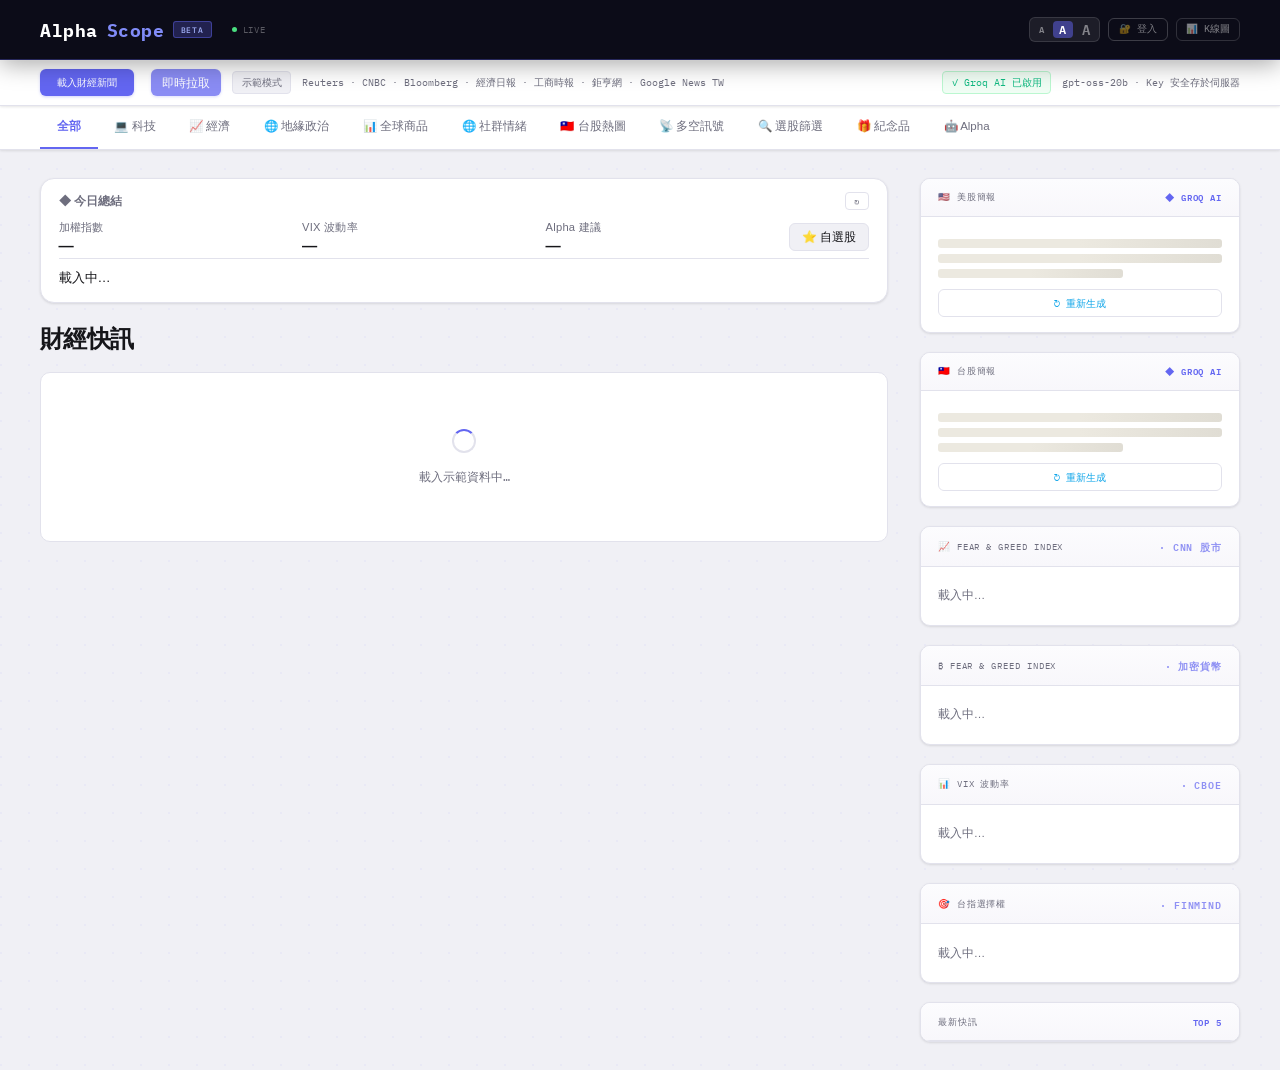
==== commit 03917038: "<span class="api-hint">gpt-oss-20b · Key 安全存於伺服器" ====
--- a/index.html
+++ b/index.html
@@ -52,7 +52,7 @@
     <span class="api-status" id="apiStatus">示範模式</span>
     <span class="api-hint" style="margin-right:auto;">Reuters · CNBC · Bloomberg · 經濟日報 · 工商時報 · 鉅亨網 · Google News TW</span>
     <span class="api-status ok" id="groqStatus">✓ Groq AI 已啟用</span>
-    <span class="api-hint">llama-3.1-8b · Key 安全存於伺服器</span>
+    <span class="api-hint">gpt-oss-20b · Key 安全存於伺服器</span>
   </div>
 </div>
 
@@ -302,7 +302,7 @@
           <div style="display:flex;gap:16px;flex-wrap:wrap;margin-bottom:10px;">
             <span style="font-family:'IBM Plex Mono',monospace;font-size:0.6rem;color:var(--muted);">X軸 RSR &gt; 100 = 近期跑贏大盤</span>
             <span style="font-family:'IBM Plex Mono',monospace;font-size:0.6rem;color:var(--muted);">Y軸 RSM &gt; 100 = 動能持續加速</span>
-            <span style="font-family:'IBM Plex Mono',monospace;font-size:0.6rem;color:var(--muted);">泡泡大小 = 近4週均量</span>
+            <span style="font-family:'IBM Plex Mono',monospace;font-size:0.6rem;color:var(--muted);">泡泡大小 = RSM 動能強度</span>
           </div>
           <div id="rsmLoading" style="text-align:center;padding:2rem;color:var(--muted);font-size:0.78rem;">
             <div class="spinner" style="margin:0 auto 10px;"></div>計算產業強弱中…
@@ -317,18 +317,6 @@
     <div id="hmTooltip"></div>
 
     <!-- 產業自選 Modal -->
-    <div id="rsmCustomModal" style="display:none;position:fixed;inset:0;background:rgba(0,0,0,0.6);z-index:500;align-items:center;justify-content:center;">
-      <div style="background:var(--card,#1e2533);border:1px solid rgba(148,163,184,0.15);border-radius:12px;padding:20px;min-width:260px;max-width:340px;width:90%;">
-        <div style="font-family:'IBM Plex Mono',monospace;font-size:0.8rem;font-weight:600;margin-bottom:14px;color:var(--text,#e2e8f0);">⚙ 自選產業清單</div>
-        <div id="rsmCustomList" style="max-height:320px;overflow-y:auto;color:var(--text,#e2e8f0);font-family:'IBM Plex Mono',monospace;"></div>
-        <div style="display:flex;gap:8px;margin-top:16px;justify-content:flex-end;">
-          <button class="icon-btn" onclick="resetRsmCustom()" style="font-size:0.72rem;">重設預設</button>
-          <button class="icon-btn" onclick="closeRsmCustom()" style="font-size:0.72rem;">取消</button>
-          <button onclick="applyRsmCustom()" style="padding:5px 14px;border-radius:6px;background:var(--accent,#38bdf8);color:#0f172a;font-size:0.75rem;font-weight:700;border:none;cursor:pointer;font-family:'IBM Plex Mono',monospace;">套用</button>
-        </div>
-      </div>
-    </div>
-
     <!-- 多空訊號面板 -->
     <div id="signalPanel" style="display:none;">
       <div class="signal-header">
@@ -694,14 +682,6 @@
           <div id="alphaNote" style="font-size:0.78rem;color:var(--accent);margin-top:0.6rem;padding:0.45rem 0.7rem;background:rgba(99,102,241,0.07);border-left:3px solid var(--accent);border-radius:0 6px 6px 0;line-height:1.5;display:none;"></div>
         </div>
         <div id="alphaRecommendations" style="display:flex;flex-direction:column;gap:0.75rem;"></div>
-        <div id="alphaBacktestPanel" style="display:none;background:var(--surface);border:1px solid var(--border);border-radius:12px;padding:1rem 1.15rem;margin-top:0.75rem;box-shadow:0 1px 4px rgba(0,0,0,0.04);">
-          <div style="display:flex;align-items:center;gap:0.6rem;margin-bottom:0.75rem;">
-            <span style="font-size:0.8rem;font-weight:700;">📐 Alpha 30天模擬回測</span>
-            <span style="font-size:0.63rem;color:var(--muted);">· 歷史報告進出場績效</span>
-            <button id="alphaBacktestBtn" onclick="runAlphaBacktest()" style="margin-left:auto;padding:0.28rem 0.8rem;font-size:0.7rem;border-radius:5px;background:var(--accent);color:#fff;border:none;cursor:pointer;font-weight:600;">▶ 開始回測</button>
-          </div>
-          <div id="alphaBacktestResult" style="font-family:'IBM Plex Mono',monospace;font-size:0.72rem;color:var(--muted);text-align:center;padding:0.5rem;">點擊「▶ 開始回測」模擬近 30 天買進推薦的進出場績效</div>
-        </div>
         <div id="alphaLoading" style="display:none;text-align:center;padding:2.5rem 1rem;color:var(--muted);font-size:0.85rem;">
           <div class="spinner" style="margin:0 auto 1rem;"></div>
           <div id="alphaLoadingText">Alpha 正在整合市場資料…</div>
@@ -734,16 +714,29 @@
             </div>
           </div>
         </div>
+
+        <!-- 30天回測 Modal -->
+        <div id="alphaBacktestModal" onclick="if(event.target===this)closeAlphaBacktest()" style="display:none;position:fixed;inset:0;background:rgba(0,0,0,0.72);z-index:9999;overflow-y:auto;padding:1rem;">
+          <div style="max-width:720px;margin:2rem auto;background:var(--bg);border-radius:16px;padding:1.5rem;border:1px solid var(--border);box-shadow:0 8px 40px rgba(0,0,0,0.18);">
+            <div style="display:flex;align-items:center;margin-bottom:1.2rem;">
+              <div style="font-size:1rem;font-weight:700;">📐 Alpha 30天模擬回測</div>
+              <span style="font-size:0.63rem;color:var(--muted);margin-left:0.6rem;">· 歷史報告進出場績效</span>
+              <button id="alphaBacktestBtn" onclick="runAlphaBacktest()" style="margin-left:auto;padding:0.3rem 0.9rem;font-size:0.75rem;border-radius:6px;background:var(--accent);color:#fff;border:none;cursor:pointer;font-weight:600;">▶ 開始回測</button>
+              <button onclick="closeAlphaBacktest()" style="margin-left:0.6rem;background:none;border:none;color:var(--muted);font-size:1.3rem;cursor:pointer;line-height:1;">✕</button>
+            </div>
+            <div id="alphaBacktestResult" style="font-family:'IBM Plex Mono',monospace;font-size:0.72rem;color:var(--muted);text-align:center;padding:1.5rem 0.5rem;">點擊「▶ 開始回測」模擬近 30 天買進推薦的進出場績效</div>
+          </div>
+        </div>
+
       </div>
 
       <!-- Alpha 隨筆專欄 -->
       <div id="alphaThoughtsSection" style="margin-top:2rem;">
         <div style="display:flex;align-items:center;gap:0.65rem;margin-bottom:1rem;">
           <div style="font-size:1.05rem;font-weight:700;color:var(--text);">✍️ Alpha 隨筆</div>
-          <div style="font-size:0.65rem;padding:3px 9px;border-radius:99px;background:rgba(99,102,241,0.1);color:#818cf8;border:1px solid rgba(99,102,241,0.2);letter-spacing:0.02em;">每日4次更新</div>
+          <div style="font-size:0.65rem;padding:3px 9px;border-radius:99px;background:rgba(99,102,241,0.1);color:#818cf8;border:1px solid rgba(99,102,241,0.2);letter-spacing:0.02em;">每日更新</div>
           <span id="alphaThoughtsTs" style="font-size:0.65rem;color:var(--muted);margin-left:auto;"></span>
         </div>
-        <div id="alphaChallengeStats" style="padding:1rem 1.15rem;border-radius:12px;background:var(--surface);border:1px solid var(--border-dark);margin-bottom:1rem;"></div>
         <div id="alphaThoughtsFeed" style="max-height:600px;overflow-y:auto;padding-right:2px;">
           <div style="color:var(--muted);font-size:0.8rem;text-align:center;padding:1.5rem 0;">載入中…</div>
         </div>
@@ -1089,6 +1082,18 @@
 <script src="/js/chips.js"></script>
 <script src="/js/watchlist.js"></script>
 <script src="/js/utils.js"></script>
+<!-- 產業自選 Modal（body 最外層，確保 fixed 定位正確）-->
+<div id="rsmCustomModal" style="display:none;position:fixed;inset:0;background:rgba(0,0,0,0.7);z-index:9999;align-items:center;justify-content:center;">
+  <div style="background:#1e2533;border:1px solid rgba(148,163,184,0.15);border-radius:12px;padding:20px;min-width:260px;max-width:340px;width:90%;position:relative;">
+    <div style="font-family:'IBM Plex Mono',monospace;font-size:0.8rem;font-weight:600;margin-bottom:14px;color:#e2e8f0;">⚙ 自選產業清單</div>
+    <div id="rsmCustomList" style="max-height:320px;overflow-y:auto;color:#e2e8f0;font-family:'IBM Plex Mono',monospace;"></div>
+    <div style="display:flex;gap:8px;margin-top:16px;justify-content:flex-end;">
+      <button class="icon-btn" onclick="resetRsmCustom()" style="font-size:0.72rem;">重設預設</button>
+      <button class="icon-btn" onclick="closeRsmCustom()" style="font-size:0.72rem;">取消</button>
+      <button onclick="applyRsmCustom()" style="padding:5px 14px;border-radius:6px;background:#38bdf8;color:#0f172a;font-size:0.75rem;font-weight:700;border:none;cursor:pointer;font-family:'IBM Plex Mono',monospace;">套用</button>
+    </div>
+  </div>
+</div>
 <script src="/js/sector_rsm.js"></script>
 </body>
 </html>
